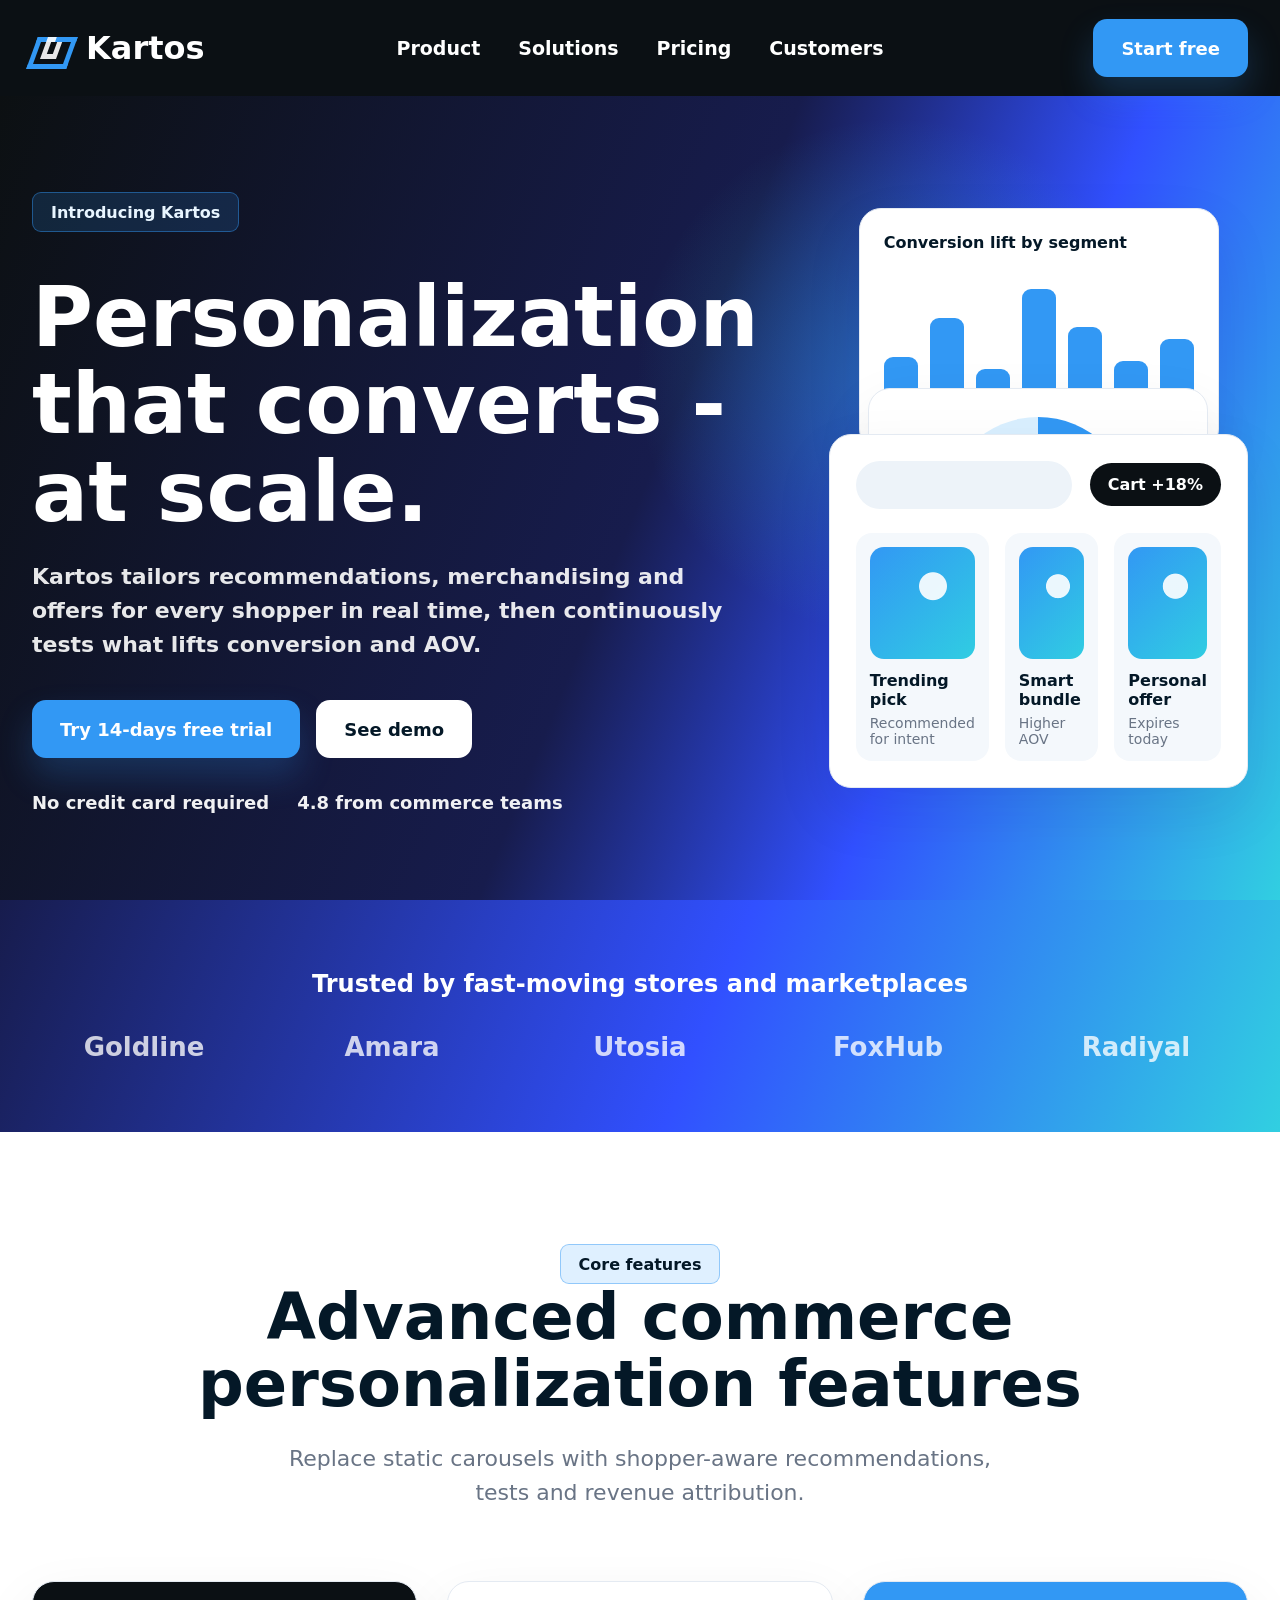
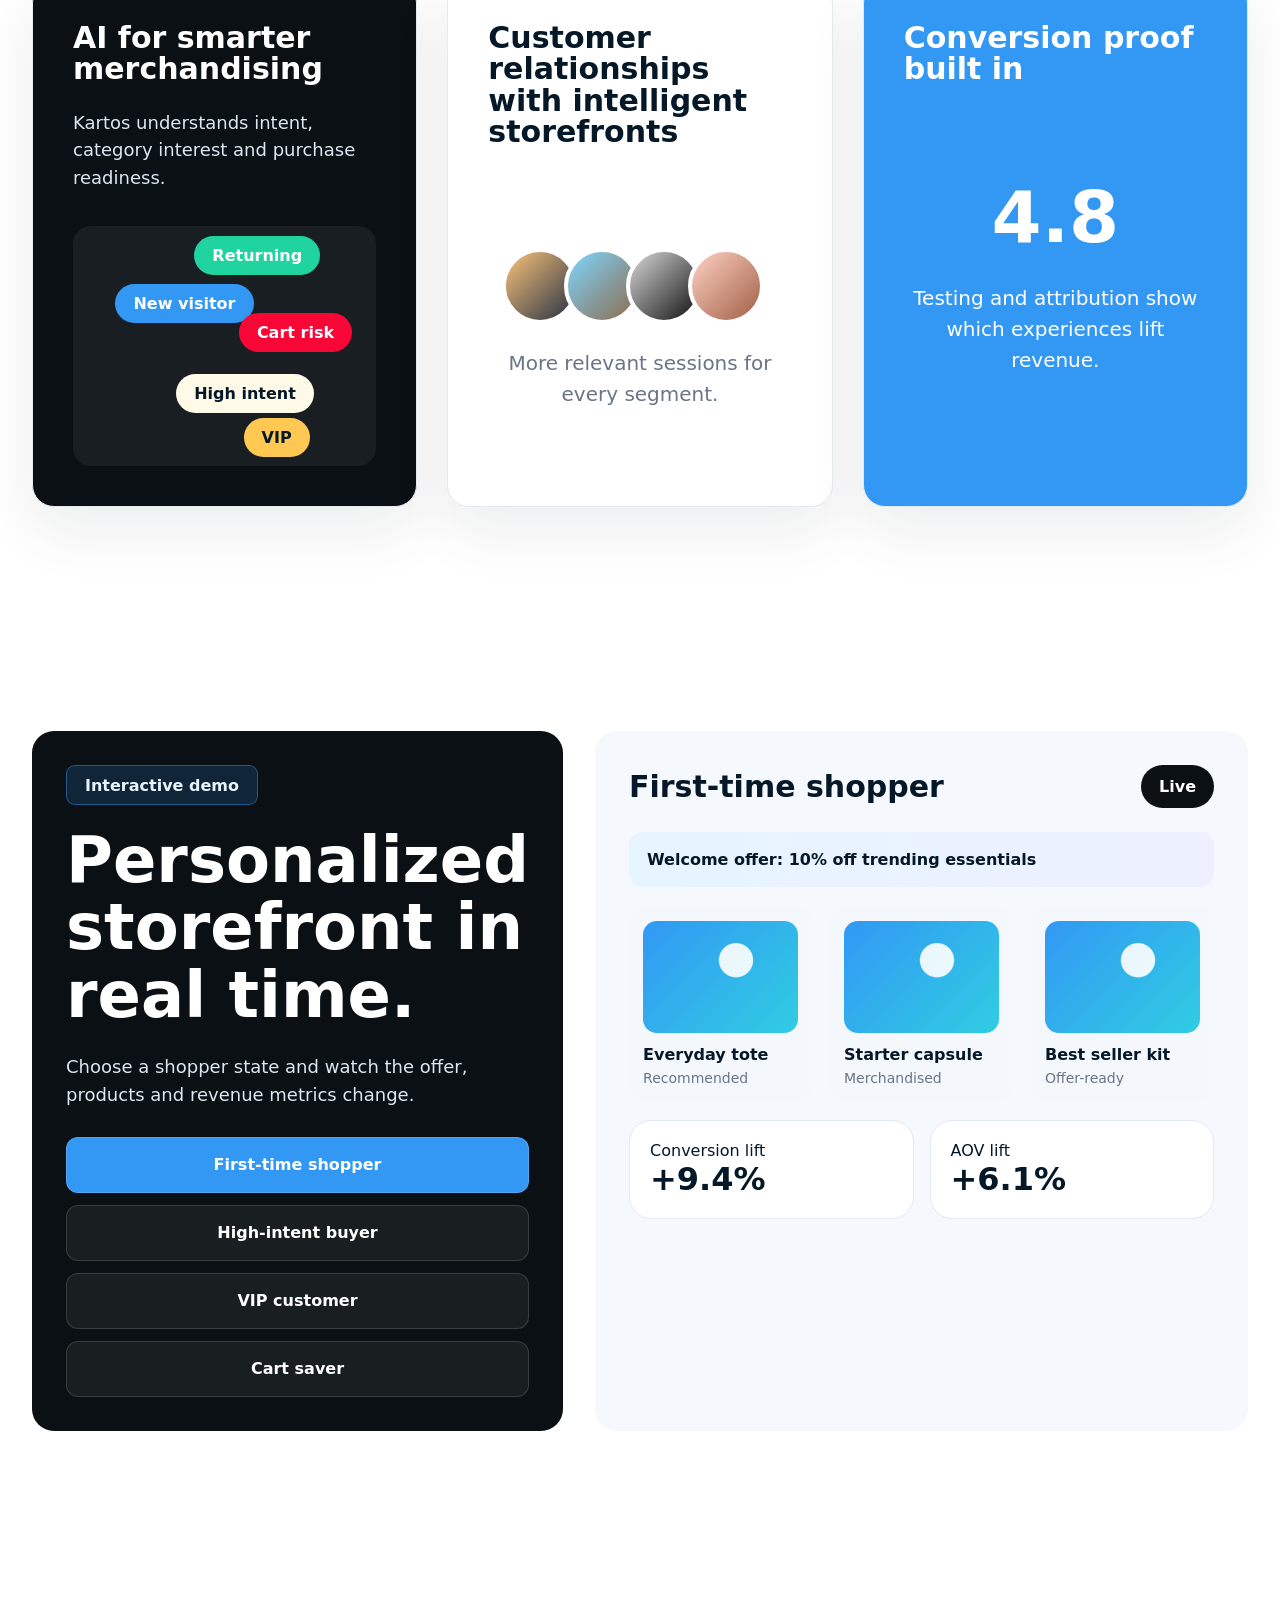
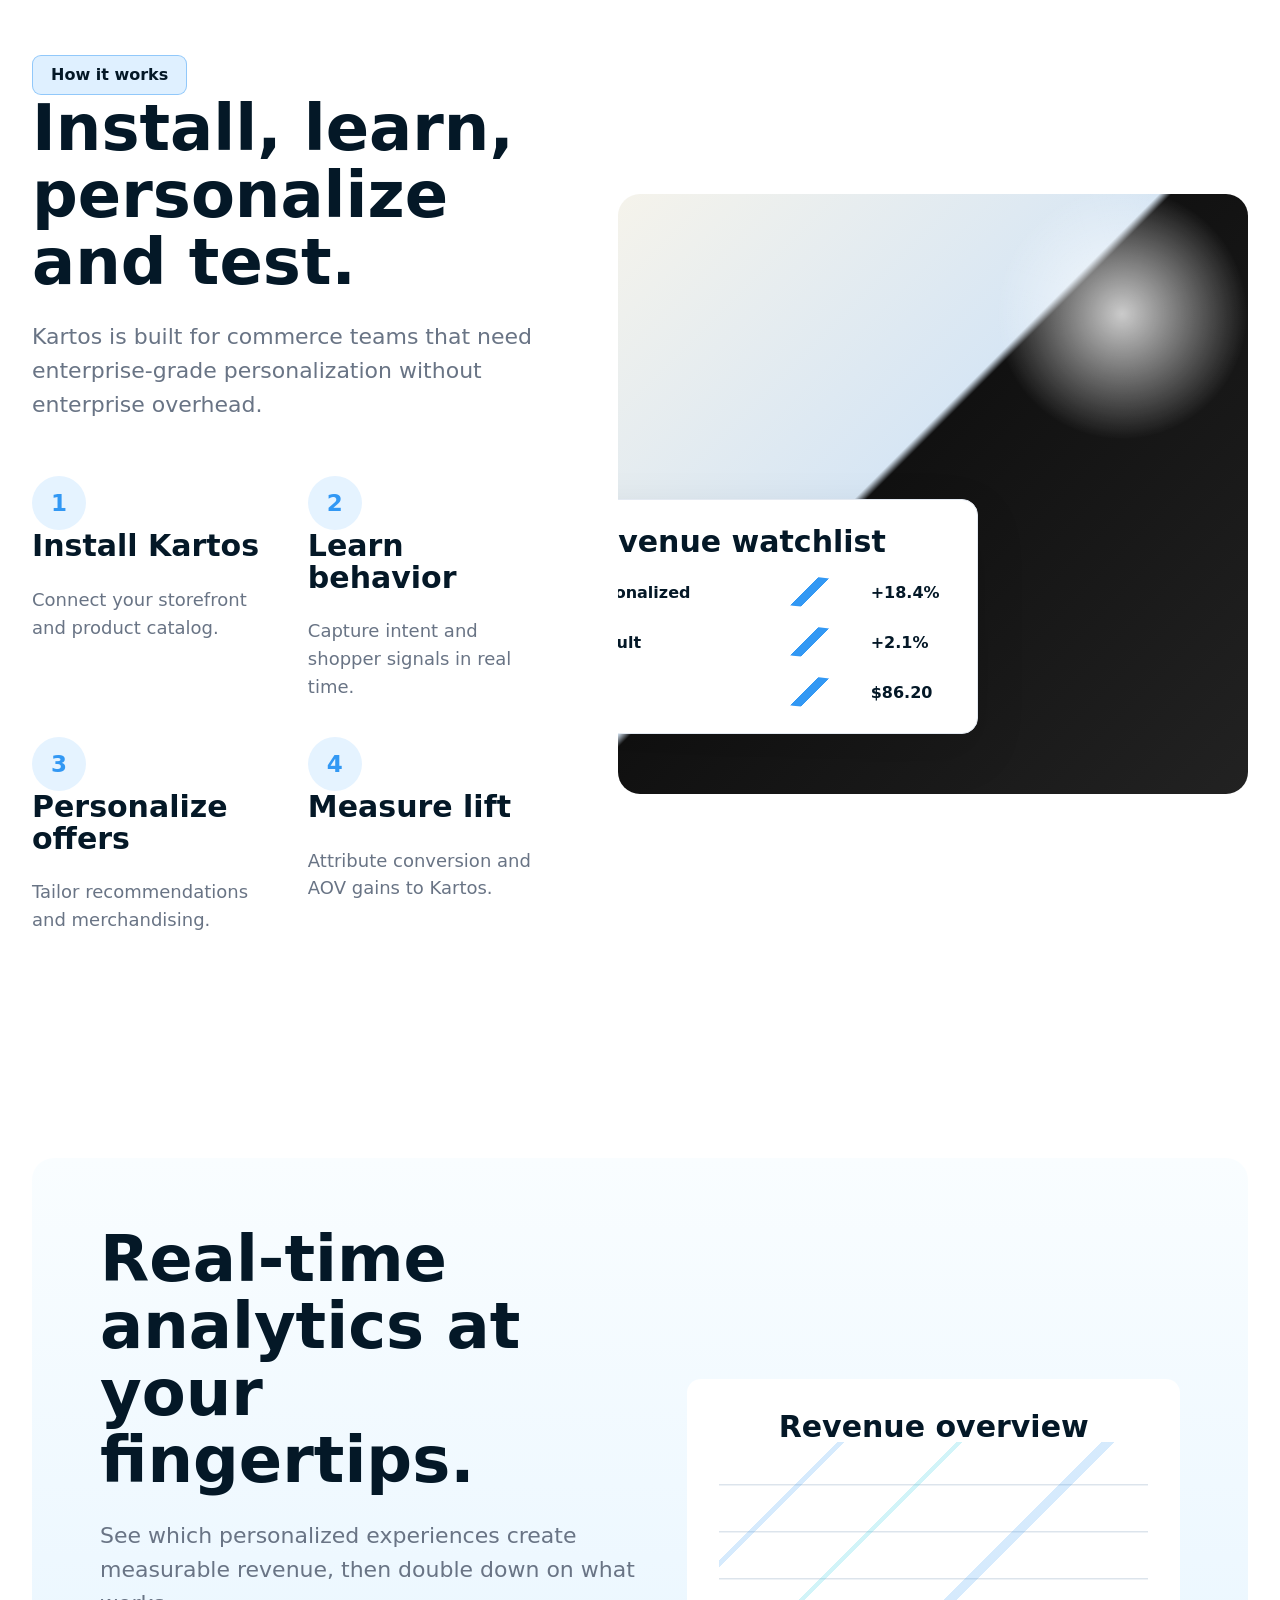
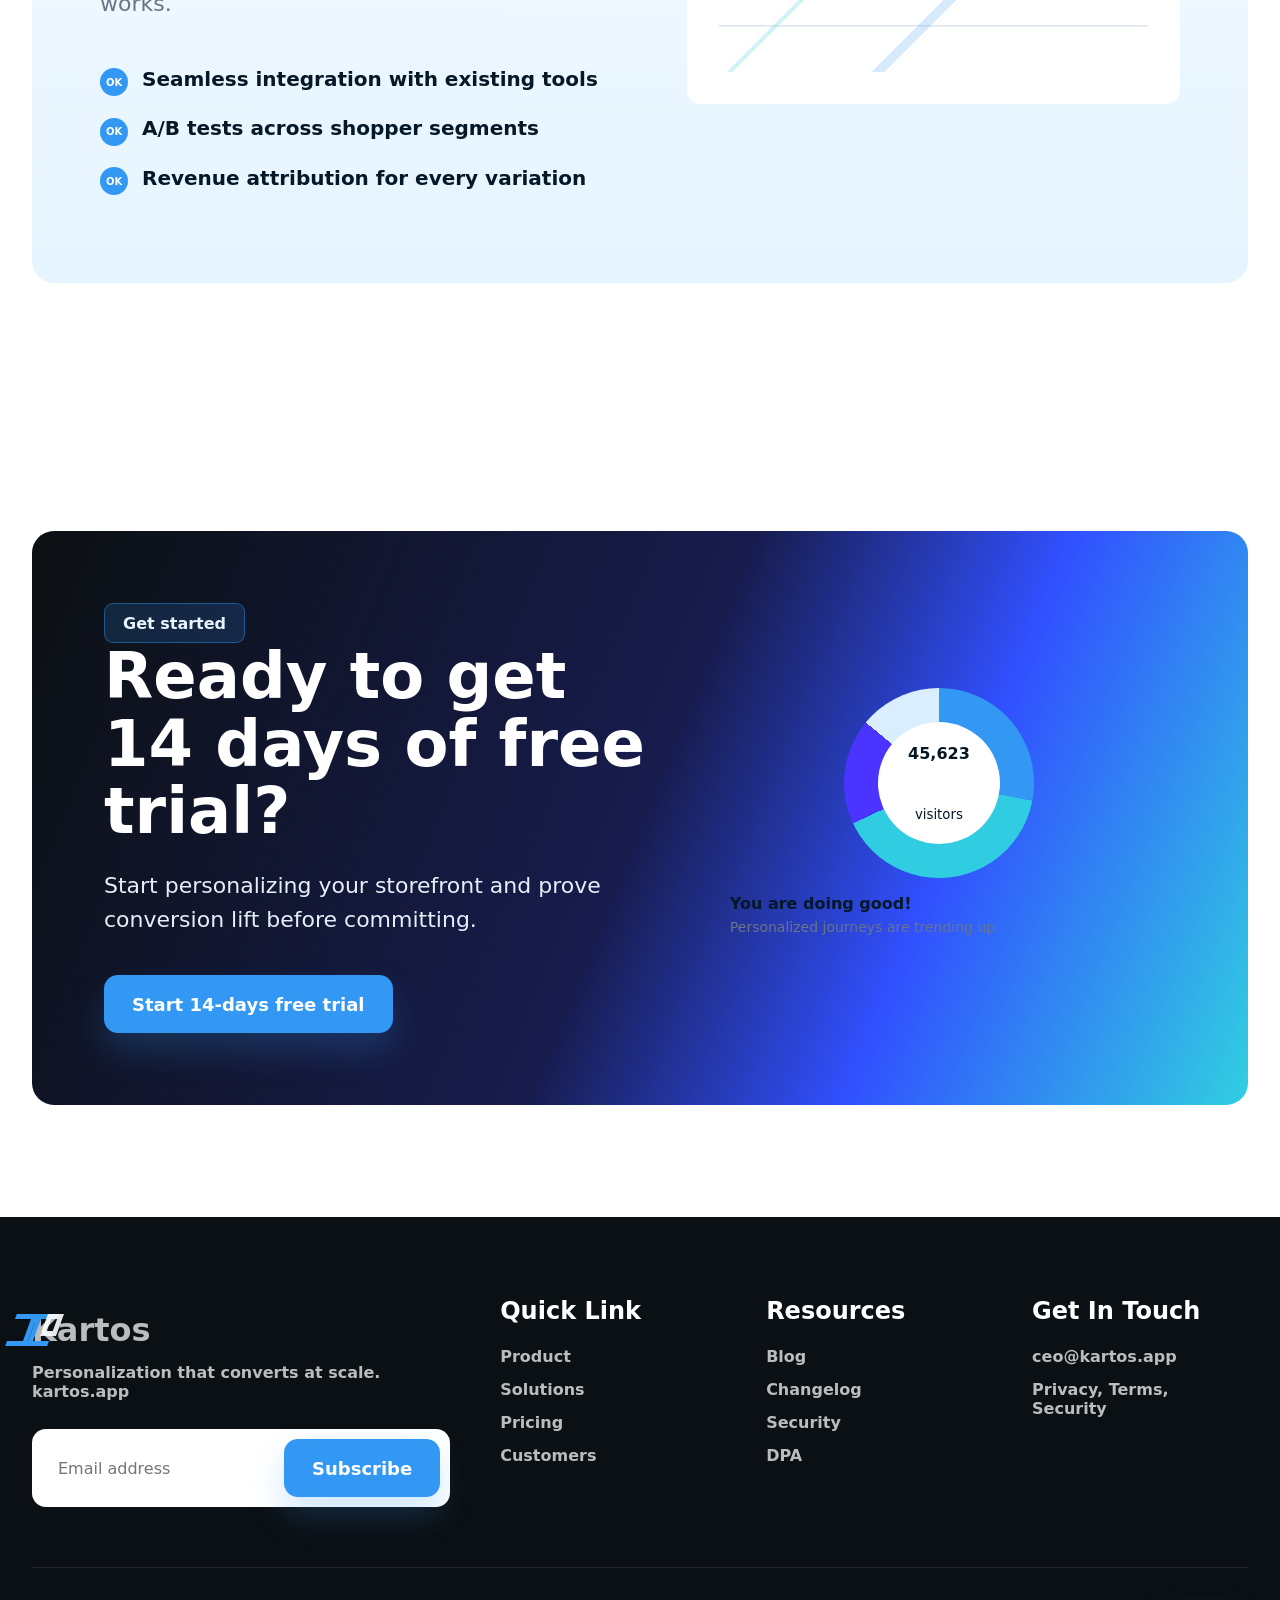
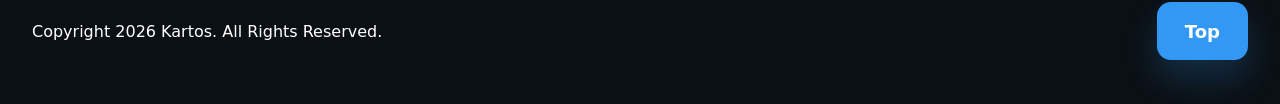
==== index.html @ 23a36ac6 "Add files via upload" ====
<!doctype html>
<html lang="en">
<head>
  <meta charset="utf-8">
  <meta name="viewport" content="width=device-width, initial-scale=1">
  <title>Kartos - Personalization that converts at scale</title>
  <meta name="description" content="Kartos is an ecommerce AI personalization and conversion engine for online stores. Tailor recommendations, merchandising and offers in real time.">
  <meta property="og:title" content="Kartos - Personalization that converts at scale">
  <meta property="og:description" content="Real-time per-shopper personalization, dynamic merchandising, A/B testing and revenue attribution for ecommerce teams.">
  <link rel="stylesheet" href="styles.css">
</head>
<body>
  <div class="site-shell">
    <header class="nav">
      <div class="container nav-inner">
        <a class="brand" href="index.html"><span class="logo"><span></span></span>Kartos</a>
        <nav class="nav-links" aria-label="Primary navigation">
          <a href="product.html">Product</a>
          <a href="solutions.html">Solutions</a>
          <a href="pricing.html">Pricing</a>
          <a href="customers.html">Customers</a>
        </nav>
        <div class="nav-actions">
          <button class="btn" data-signup>Start free</button>
          <button class="menu-btn" aria-label="Open menu" aria-expanded="false">Menu</button>
        </div>
      </div>
    </header>

    <main>
      <section class="hero">
        <div class="container hero-grid">
          <div>
            <span class="pill">Introducing Kartos</span>
            <h1>Personalization that converts - at scale.</h1>
            <p class="lead">Kartos tailors recommendations, merchandising and offers for every shopper in real time, then continuously tests what lifts conversion and AOV.</p>
            <div class="hero-actions">
              <button class="btn" data-signup>Try 14-days free trial</button>
              <a class="btn light" href="#demo">See demo</a>
            </div>
            <div class="hero-proof">
              <span>No credit card required</span>
              <span>4.8 from commerce teams</span>
            </div>
          </div>
          <div class="hero-visual">
            <div class="floating-card">
              <strong>Conversion lift by segment</strong>
              <div class="bar-chart"><span></span><span></span><span></span><span></span><span></span><span></span><span></span></div>
            </div>
            <div class="ring-card store-card">
              <div class="ring"><div class="ring-inner"><strong>45,623</strong><small> visitors</small></div></div>
              <strong>You are doing good!</strong>
              <p class="product-meta">Personalized sessions are outperforming default storefronts.</p>
            </div>
            <div class="store-card">
              <div class="store-top"><div class="store-search"></div><span class="cart-badge">Cart +18%</span></div>
              <div class="product-grid">
                <div class="product-card"><div class="product-art"></div><div class="product-name">Trending pick</div><div class="product-meta">Recommended for intent</div></div>
                <div class="product-card"><div class="product-art"></div><div class="product-name">Smart bundle</div><div class="product-meta">Higher AOV</div></div>
                <div class="product-card"><div class="product-art"></div><div class="product-name">Personal offer</div><div class="product-meta">Expires today</div></div>
              </div>
            </div>
          </div>
        </div>
      </section>

      <section class="logos">
        <div class="container">
          <p>Trusted by fast-moving stores and marketplaces</p>
          <div class="logo-row"><span>Goldline</span><span>Amara</span><span>Utosia</span><span>FoxHub</span><span>Radiyal</span></div>
        </div>
      </section>

      <section class="section">
        <div class="container">
          <div class="section-header">
            <span class="pill light">Core features</span>
            <h2>Advanced commerce personalization features</h2>
            <p class="lead">Replace static carousels with shopper-aware recommendations, tests and revenue attribution.</p>
          </div>
          <div class="feature-grid">
            <article class="feature-card dark">
              <h3>AI for smarter merchandising</h3>
              <p class="lead" style="color:#dce7f2;font-size:18px">Kartos understands intent, category interest and purchase readiness.</p>
              <div class="tag-cloud"><span class="tag">New visitor</span><span class="tag">Cart risk</span><span class="tag">High intent</span><span class="tag">VIP</span><span class="tag">Returning</span></div>
            </article>
            <article class="feature-card">
              <h3>Customer relationships with intelligent storefronts</h3>
              <div class="avatar-row"><span class="avatar"></span><span class="avatar"></span><span class="avatar"></span><span class="avatar"></span></div>
              <p class="lead" style="font-size:20px;text-align:center">More relevant sessions for every segment.</p>
            </article>
            <article class="feature-card blue">
              <h3>Conversion proof built in</h3>
              <div class="stat-big">4.8</div>
              <p class="lead" style="color:#fff;font-size:20px;text-align:center">Testing and attribution show which experiences lift revenue.</p>
            </article>
          </div>
        </div>
      </section>

      <section class="section" id="demo">
        <div class="container demo-wrap">
          <aside class="demo-controls">
            <span class="pill">Interactive demo</span>
            <h2 style="text-align:left;margin-top:22px;color:#fff">Personalized storefront in real time.</h2>
            <p class="lead" style="color:#dce7f2;margin-left:0;font-size:18px">Choose a shopper state and watch the offer, products and revenue metrics change.</p>
            <div class="demo-tabs">
              <button class="demo-tab active" data-demo="new">First-time shopper</button>
              <button class="demo-tab" data-demo="intent">High-intent buyer</button>
              <button class="demo-tab" data-demo="vip">VIP customer</button>
              <button class="demo-tab" data-demo="saver">Cart saver</button>
            </div>
          </aside>
          <section class="demo-store">
            <div class="store-top"><h3 data-demo-title>First-time shopper</h3><span class="cart-badge">Live</span></div>
            <div class="demo-offer" data-demo-offer>Welcome offer: 10% off trending essentials</div>
            <div class="demo-products">
              <div class="product-card"><div class="product-art"></div><div class="product-name" data-demo-product>Everyday tote</div><div class="product-meta">Recommended</div></div>
              <div class="product-card"><div class="product-art"></div><div class="product-name" data-demo-product>Starter capsule</div><div class="product-meta">Merchandised</div></div>
              <div class="product-card"><div class="product-art"></div><div class="product-name" data-demo-product>Best seller kit</div><div class="product-meta">Offer-ready</div></div>
            </div>
            <div class="demo-metrics">
              <div class="metric-card"><span>Conversion lift</span><strong data-demo-conversion>+9.4%</strong></div>
              <div class="metric-card"><span>AOV lift</span><strong data-demo-aov>+6.1%</strong></div>
            </div>
          </section>
        </div>
      </section>

      <section class="section">
        <div class="container split">
          <div>
            <span class="pill light">How it works</span>
            <h2>Install, learn, personalize and test.</h2>
            <p class="lead">Kartos is built for commerce teams that need enterprise-grade personalization without enterprise overhead.</p>
            <div class="bullet-grid">
              <div><span class="bullet-icon">1</span><h3>Install Kartos</h3><p class="lead" style="font-size:18px;margin-left:0">Connect your storefront and product catalog.</p></div>
              <div><span class="bullet-icon">2</span><h3>Learn behavior</h3><p class="lead" style="font-size:18px;margin-left:0">Capture intent and shopper signals in real time.</p></div>
              <div><span class="bullet-icon">3</span><h3>Personalize offers</h3><p class="lead" style="font-size:18px;margin-left:0">Tailor recommendations and merchandising.</p></div>
              <div><span class="bullet-icon">4</span><h3>Measure lift</h3><p class="lead" style="font-size:18px;margin-left:0">Attribute conversion and AOV gains to Kartos.</p></div>
            </div>
          </div>
          <div class="mock-photo">
            <div class="watchlist"><h3>Revenue watchlist</h3><div class="watch-row"><span>Personalized</span><span class="spark"></span><strong>+18.4%</strong></div><div class="watch-row"><span>Default</span><span class="spark"></span><strong>+2.1%</strong></div><div class="watch-row"><span>AOV</span><span class="spark"></span><strong>$86.20</strong></div></div>
          </div>
        </div>
      </section>

      <section class="section">
        <div class="container analytics-band">
          <div>
            <h2>Real-time analytics at your fingertips.</h2>
            <p class="lead" style="margin-left:0">See which personalized experiences create measurable revenue, then double down on what works.</p>
            <ul class="check-list"><li>Seamless integration with existing tools</li><li>A/B tests across shopper segments</li><li>Revenue attribution for every variation</li></ul>
          </div>
          <div class="chart-panel"><h3 style="text-align:center">Revenue overview</h3><div class="line-chart"></div></div>
        </div>
      </section>

      <section class="section cta">
        <div class="container cta-card">
          <div>
            <span class="pill">Get started</span>
            <h2>Ready to get 14 days of free trial?</h2>
            <p class="lead" style="margin-left:0;color:#e6eef8">Start personalizing your storefront and prove conversion lift before committing.</p>
            <div class="hero-actions"><button class="btn" data-signup>Start 14-days free trial</button></div>
          </div>
          <div class="ring-card" style="position:static;width:100%"><div class="ring"><div class="ring-inner"><strong>45,623</strong><small> visitors</small></div></div><strong>You are doing good!</strong><p class="product-meta">Personalized journeys are trending up.</p></div>
        </div>
      </section>
    </main>

    <footer class="footer">
      <div class="container footer-grid">
        <div><a class="brand" href="index.html"><span class="logo"><span></span></span>Kartos</a><p>Personalization that converts at scale. kartos.app</p><form class="newsletter"><input placeholder="Email address" aria-label="Email address"><button class="btn" type="button">Subscribe</button></form></div>
        <div><h4>Quick Link</h4><a href="product.html">Product</a><a href="solutions.html">Solutions</a><a href="pricing.html">Pricing</a><a href="customers.html">Customers</a></div>
        <div><h4>Resources</h4><a href="#">Blog</a><a href="#">Changelog</a><a href="#">Security</a><a href="#">DPA</a></div>
        <div><h4>Get In Touch</h4><p>ceo@kartos.app</p><p>Privacy, Terms, Security</p></div>
      </div>
      <div class="container footer-bottom"><span>Copyright 2026 Kartos. All Rights Reserved.</span><button class="btn" onclick="window.scrollTo({top:0,behavior:'smooth'})">Top</button></div>
    </footer>
  </div>
  <script src="script.js"></script>
</body>
</html>
---- styles.css ----
:root {
  --ink: #041827;
  --muted: #697485;
  --line: #e4eaf2;
  --panel: #f5f8fc;
  --blue: #3298f4;
  --blue-2: #3150ff;
  --cyan: #30cde2;
  --purple: #4b34ff;
  --dark: #0b1014;
  --white: #ffffff;
  --radius: 22px;
  font-family: Inter, ui-sans-serif, system-ui, -apple-system, BlinkMacSystemFont, "Segoe UI", sans-serif;
}

* {
  box-sizing: border-box;
}

html {
  scroll-behavior: smooth;
}

body {
  margin: 0;
  color: var(--ink);
  background: #ffffff;
}

a {
  color: inherit;
  text-decoration: none;
}

button,
input {
  font: inherit;
}

.site-shell {
  overflow: hidden;
  background: #fff;
}

.container {
  width: min(1480px, calc(100% - 64px));
  margin: 0 auto;
}

.nav {
  position: sticky;
  top: 0;
  z-index: 30;
  background: var(--dark);
  color: #fff;
}

.nav-inner {
  min-height: 96px;
  display: grid;
  grid-template-columns: 1fr auto 1fr;
  align-items: center;
  gap: 28px;
}

.brand {
  display: inline-flex;
  align-items: center;
  gap: 14px;
  font-size: 32px;
  font-weight: 850;
  letter-spacing: 0;
}

.logo {
  position: relative;
  width: 40px;
  height: 28px;
}

.logo::before,
.logo::after,
.logo span {
  content: "";
  position: absolute;
  top: 3px;
  width: 16px;
  height: 22px;
  border: 5px solid var(--blue);
  transform: skewX(-20deg);
}

.logo::before {
  left: 0;
  border-right: 0;
}

.logo span {
  left: 12px;
  border-color: #fff;
  opacity: .9;
}

.logo::after {
  right: 0;
  border-left: 0;
}

.nav-links {
  display: flex;
  align-items: center;
  gap: 38px;
  font-size: 19px;
  font-weight: 750;
}

.nav-actions {
  justify-self: end;
  display: flex;
  align-items: center;
  gap: 14px;
}

.menu-btn {
  display: none;
  width: 70px;
  height: 48px;
  border: 1px solid rgba(255,255,255,.18);
  border-radius: 12px;
  background: transparent;
  color: #fff;
  font-size: 15px;
  font-weight: 800;
  cursor: pointer;
}

.btn {
  display: inline-flex;
  align-items: center;
  justify-content: center;
  min-height: 58px;
  padding: 0 28px;
  border: 0;
  border-radius: 14px;
  background: var(--blue);
  color: #fff;
  font-size: 18px;
  font-weight: 800;
  cursor: pointer;
  box-shadow: 0 18px 34px rgba(50, 152, 244, .22);
}

.btn.dark {
  background: var(--dark);
  box-shadow: none;
}

.btn.light {
  background: #fff;
  color: var(--ink);
  box-shadow: none;
}

.btn.full {
  width: 100%;
}

.pill {
  display: inline-flex;
  align-items: center;
  min-height: 40px;
  padding: 0 18px;
  border: 1px solid rgba(50,152,244,.45);
  border-radius: 9px;
  background: rgba(50,152,244,.16);
  color: #e8f5ff;
  font-weight: 750;
}

.pill.light {
  color: var(--ink);
  background: #dff0ff;
}

.hero {
  min-height: calc(100vh - 96px);
  padding: 96px 0 80px;
  color: #fff;
  background:
    radial-gradient(circle at 70% 35%, rgba(50,205,226,.32), transparent 25%),
    linear-gradient(112deg, #0c1012 0%, #171c4d 50%, #3150ff 72%, #31cfe1 100%);
}

.hero-grid {
  display: grid;
  grid-template-columns: .95fr 1.05fr;
  gap: 70px;
  align-items: center;
}

h1,
h2,
h3 {
  margin: 0;
  letter-spacing: 0;
  line-height: 1.05;
}

h1 {
  max-width: 770px;
  margin-top: 42px;
  font-size: clamp(52px, 6.5vw, 96px);
  font-weight: 860;
}

h2 {
  max-width: 980px;
  margin: 0 auto 22px;
  text-align: center;
  font-size: clamp(42px, 5vw, 72px);
  font-weight: 850;
}

h3 {
  font-size: 30px;
  font-weight: 830;
}

.lead {
  max-width: 760px;
  margin: 24px auto 0;
  color: var(--muted);
  font-size: 22px;
  line-height: 1.55;
}

.hero .lead {
  margin-left: 0;
  color: rgba(255,255,255,.9);
  font-weight: 650;
}

.hero-actions,
.center-actions {
  display: flex;
  gap: 16px;
  flex-wrap: wrap;
  align-items: center;
  margin-top: 38px;
}

.hero-proof {
  display: flex;
  gap: 28px;
  flex-wrap: wrap;
  margin-top: 34px;
  color: rgba(255,255,255,.94);
  font-size: 18px;
  font-weight: 800;
}

.hero-visual {
  position: relative;
  min-height: 610px;
}

.store-card,
.analytics-card,
.floating-card,
.metric-card,
.case-card,
.article-card,
.pricing-card,
.faq-item,
.feature-card {
  border: 1px solid var(--line);
  border-radius: var(--radius);
  background: #fff;
  box-shadow: 0 24px 60px rgba(4, 24, 39, .08);
}

.store-card {
  position: absolute;
  right: 0;
  bottom: 20px;
  width: min(640px, 100%);
  padding: 26px;
  color: var(--ink);
}

.store-top {
  display: flex;
  align-items: center;
  justify-content: space-between;
  gap: 18px;
  margin-bottom: 24px;
}

.store-search {
  flex: 1;
  height: 48px;
  border-radius: 999px;
  background: #edf3f9;
}

.cart-badge {
  padding: 12px 18px;
  border-radius: 999px;
  background: var(--dark);
  color: #fff;
  font-weight: 800;
}

.product-grid {
  display: grid;
  grid-template-columns: repeat(3, 1fr);
  gap: 16px;
}

.product-card {
  padding: 14px;
  border-radius: 16px;
  background: #f4f8fc;
}

.product-art {
  height: 112px;
  border-radius: 14px;
  background:
    radial-gradient(circle at 60% 35%, rgba(255,255,255,.9) 0 14%, transparent 15%),
    linear-gradient(135deg, var(--blue), var(--cyan));
}

.product-name {
  margin-top: 12px;
  font-weight: 820;
}

.product-meta {
  margin-top: 6px;
  color: var(--muted);
  font-size: 14px;
}

.floating-card {
  position: absolute;
  left: 30px;
  top: 10px;
  width: 360px;
  padding: 24px;
  color: var(--ink);
}

.bar-chart {
  display: grid;
  grid-template-columns: repeat(7, 1fr);
  align-items: end;
  gap: 12px;
  height: 150px;
  margin-top: 24px;
}

.bar-chart span {
  border-radius: 9px 9px 0 0;
  background: var(--blue);
}

.bar-chart span:nth-child(1) { height: 46%; }
.bar-chart span:nth-child(2) { height: 72%; }
.bar-chart span:nth-child(3) { height: 38%; }
.bar-chart span:nth-child(4) { height: 91%; }
.bar-chart span:nth-child(5) { height: 66%; }
.bar-chart span:nth-child(6) { height: 43%; }
.bar-chart span:nth-child(7) { height: 58%; }

.ring-card {
  position: absolute;
  right: 40px;
  top: 190px;
  bottom: auto;
  width: 340px;
  padding: 28px;
  color: var(--ink);
}

.ring {
  width: 190px;
  height: 190px;
  display: grid;
  place-items: center;
  margin: 0 auto 16px;
  border-radius: 50%;
  background: conic-gradient(var(--blue) 0 28%, var(--cyan) 28% 68%, var(--purple) 68% 86%, #d9efff 86% 100%);
}

.ring-inner {
  width: 122px;
  height: 122px;
  display: grid;
  place-items: center;
  border-radius: 50%;
  background: #fff;
  text-align: center;
}

.logos {
  padding: 70px 0;
  color: #fff;
  background: linear-gradient(112deg, #171c4d 0%, #3150ff 55%, #31cfe1 100%);
}

.logos p {
  margin: 0 0 34px;
  text-align: center;
  font-size: 24px;
  font-weight: 850;
}

.logo-row {
  display: grid;
  grid-template-columns: repeat(5, 1fr);
  gap: 24px;
  align-items: center;
  color: rgba(255,255,255,.78);
  font-size: 26px;
  font-weight: 850;
  text-align: center;
}

.section {
  padding: 112px 0;
}

.section-header {
  text-align: center;
  margin-bottom: 70px;
}

.feature-grid {
  display: grid;
  grid-template-columns: repeat(3, 1fr);
  gap: 30px;
}

.feature-card {
  min-height: 420px;
  padding: 40px;
}

.feature-card.dark {
  background: var(--dark);
  color: #fff;
}

.feature-card.blue {
  background: var(--blue);
  color: #fff;
}

.tag-cloud {
  position: relative;
  min-height: 240px;
  margin-top: 34px;
  border-radius: 18px;
  background: rgba(255,255,255,.06);
}

.tag {
  position: absolute;
  padding: 10px 18px;
  border-radius: 999px;
  background: var(--blue);
  color: #fff;
  font-weight: 800;
}

.tag:nth-child(1) { left: 14%; top: 24%; }
.tag:nth-child(2) { right: 8%; top: 36%; background: #f80636; }
.tag:nth-child(3) { left: 34%; bottom: 22%; background: #fff9e8; color: var(--ink); }
.tag:nth-child(4) { right: 22%; bottom: 4%; background: #ffc852; color: var(--ink); }
.tag:nth-child(5) { left: 40%; top: 4%; background: #20d4a0; }

.avatar-row {
  display: flex;
  justify-content: center;
  margin-top: 100px;
}

.avatar {
  width: 76px;
  height: 76px;
  margin-left: -14px;
  border: 4px solid #fff;
  border-radius: 50%;
  background: linear-gradient(135deg, #fac37a, #263144);
}

.avatar:nth-child(2) { background: linear-gradient(135deg, #7ed6ff, #8d6b4d); }
.avatar:nth-child(3) { background: linear-gradient(135deg, #d9d9d9, #111); }
.avatar:nth-child(4) { background: linear-gradient(135deg, #ffd2c4, #a05f45); }

.stat-big {
  margin-top: 90px;
  text-align: center;
  font-size: 72px;
  font-weight: 860;
}

.split {
  display: grid;
  grid-template-columns: .9fr 1.1fr;
  gap: 70px;
  align-items: center;
}

.split h2 {
  margin-left: 0;
  text-align: left;
}

.bullet-grid {
  display: grid;
  grid-template-columns: repeat(2, 1fr);
  gap: 36px;
  margin-top: 54px;
}

.bullet-icon {
  width: 54px;
  height: 54px;
  display: grid;
  place-items: center;
  border-radius: 50%;
  background: #e5f3ff;
  color: var(--blue);
  font-weight: 900;
  font-size: 23px;
}

.mock-photo {
  position: relative;
  min-height: 600px;
  overflow: hidden;
  border-radius: var(--radius);
  background:
    radial-gradient(circle at 80% 20%, rgba(255,255,255,.78), transparent 18%),
    linear-gradient(135deg, #f5f3eb, #d7e6f4 44%, #111 45%, #222);
}

.watchlist {
  position: absolute;
  left: -70px;
  bottom: 60px;
  width: min(430px, calc(100% - 40px));
  padding: 26px;
  border: 1px solid var(--line);
  border-radius: 16px;
  background: #fff;
  box-shadow: 0 18px 50px rgba(0,0,0,.12);
}

.watch-row {
  display: grid;
  grid-template-columns: 1fr 90px 80px;
  gap: 16px;
  align-items: center;
  margin-top: 20px;
  font-weight: 800;
}

.spark {
  height: 30px;
  border-radius: 50%;
  background: linear-gradient(135deg, transparent 45%, var(--blue) 45% 55%, transparent 55%);
}

.solution-cards {
  display: grid;
  grid-template-columns: repeat(2, 1fr);
  gap: 30px;
}

.solution-card {
  min-height: 560px;
  padding: 40px;
  border-radius: var(--radius);
  color: #fff;
}

.solution-card.blue {
  background: var(--blue);
}

.solution-card.dark {
  background: var(--dark);
}

.chart-panel {
  margin-top: 42px;
  padding: 32px;
  border-radius: 14px;
  background: #fff;
  color: var(--ink);
}

.donut {
  width: 210px;
  height: 210px;
  display: grid;
  place-items: center;
  margin: 28px auto;
  border-radius: 50%;
  background: conic-gradient(var(--cyan) 0 42%, var(--purple) 42% 72%, var(--blue) 72% 100%);
}

.donut::after {
  content: "14.8% lift";
  width: 132px;
  height: 132px;
  display: grid;
  place-items: center;
  border-radius: 50%;
  background: #fff;
  font-weight: 860;
}

.line-chart {
  height: 230px;
  border-radius: 12px;
  background:
    linear-gradient(135deg, transparent 0 18%, rgba(50,152,244,.2) 18% 19%, transparent 19% 36%, rgba(48,205,226,.22) 36% 37%, transparent 37% 58%, rgba(50,152,244,.2) 58% 60%, transparent 60%),
    repeating-linear-gradient(0deg, transparent 0 45px, #dce4ec 46px 47px);
}

.analytics-band {
  display: grid;
  grid-template-columns: 1fr .9fr;
  gap: 40px;
  align-items: center;
  padding: 68px;
  border-radius: var(--radius);
  background: linear-gradient(180deg, #f9fdff, #e5f4ff);
}

.analytics-band h2 {
  text-align: left;
  margin-left: 0;
}

.check-list {
  display: grid;
  gap: 20px;
  margin-top: 46px;
  padding: 0;
  list-style: none;
  font-weight: 800;
  font-size: 20px;
}

.check-list li::before {
  content: "OK";
  display: inline-grid;
  place-items: center;
  width: 28px;
  height: 28px;
  margin-right: 14px;
  border-radius: 50%;
  background: var(--blue);
  color: #fff;
  font-size: 10px;
}

.demo-wrap {
  display: grid;
  grid-template-columns: .72fr 1.28fr;
  gap: 32px;
  align-items: stretch;
}

.demo-controls {
  padding: 34px;
  border-radius: var(--radius);
  background: var(--dark);
  color: #fff;
}

.demo-tabs {
  display: grid;
  gap: 12px;
  margin-top: 28px;
}

.demo-tab {
  min-height: 56px;
  border: 1px solid rgba(255,255,255,.14);
  border-radius: 12px;
  background: rgba(255,255,255,.06);
  color: #fff;
  font-weight: 800;
  cursor: pointer;
}

.demo-tab.active {
  background: var(--blue);
}

.demo-store {
  padding: 34px;
  border-radius: var(--radius);
  background: #f5f8fc;
}

.demo-offer {
  margin-bottom: 20px;
  padding: 18px;
  border-radius: 14px;
  background: linear-gradient(90deg, #e6f5ff, #eef0ff);
  font-weight: 850;
}

.demo-products {
  display: grid;
  grid-template-columns: repeat(3, 1fr);
  gap: 18px;
}

.demo-metrics {
  display: grid;
  grid-template-columns: repeat(2, 1fr);
  gap: 16px;
  margin-top: 20px;
}

.metric-card {
  padding: 20px;
  box-shadow: none;
}

.metric-card strong {
  display: block;
  font-size: 32px;
}

.pricing-section {
  color: #fff;
  background: linear-gradient(112deg, #0c1012 0%, #171c4d 50%, #3150ff 76%, #31cfe1 100%);
}

.pricing-toggle {
  display: inline-flex;
  align-items: center;
  gap: 14px;
  margin-top: 34px;
  font-size: 22px;
  font-weight: 850;
}

.switch {
  position: relative;
  width: 78px;
  height: 40px;
  border: 0;
  border-radius: 999px;
  background: var(--blue);
  cursor: pointer;
}

.switch::after {
  content: "";
  position: absolute;
  top: 8px;
  left: 9px;
  width: 24px;
  height: 24px;
  border-radius: 50%;
  background: #fff;
  transition: transform .2s ease;
}

.switch.yearly::after {
  transform: translateX(36px);
}

.pricing-grid {
  display: grid;
  grid-template-columns: repeat(3, 1fr);
  gap: 30px;
  margin-top: 70px;
}

.pricing-card {
  padding: 42px;
  box-shadow: none;
}

.pricing-card.highlight {
  color: #fff;
  background: var(--blue);
  border-color: transparent;
}

.price {
  margin: 24px 0;
  font-size: 58px;
  font-weight: 900;
}

.price small {
  color: currentColor;
  opacity: .7;
  font-size: 18px;
}

.pricing-card ul {
  display: grid;
  gap: 20px;
  margin: 34px 0;
  padding: 0;
  list-style: none;
  color: inherit;
}

.pricing-card li::before {
  content: "OK";
  margin-right: 12px;
  color: var(--blue);
  font-size: 11px;
  font-weight: 900;
}

.pricing-card.highlight li::before {
  color: #fff;
}

.faq-grid {
  display: grid;
  grid-template-columns: repeat(2, 1fr);
  gap: 18px 28px;
  margin-top: 64px;
}

.faq-item {
  overflow: hidden;
  background: #f1f5f9;
  box-shadow: none;
}

.faq-button {
  width: 100%;
  min-height: 78px;
  display: flex;
  align-items: center;
  gap: 18px;
  padding: 0 28px;
  border: 0;
  background: transparent;
  color: var(--ink);
  text-align: left;
  font-size: 21px;
  font-weight: 850;
  cursor: pointer;
}

.faq-icon {
  width: 24px;
  height: 24px;
  display: grid;
  flex: 0 0 auto;
  place-items: center;
  border: 3px solid var(--ink);
  border-radius: 50%;
  font-size: 13px;
}

.faq-content {
  display: none;
  padding: 0 28px 26px 70px;
  color: var(--muted);
  font-size: 19px;
  line-height: 1.55;
}

.faq-item.open .faq-content {
  display: block;
}

.testimonial-card {
  display: grid;
  grid-template-columns: 1fr .82fr;
  gap: 40px;
  align-items: center;
  padding: 58px;
  border-radius: var(--radius);
  background: #061d2b;
  color: #fff;
}

.testimonial-card blockquote {
  margin: 40px 0 0;
  max-width: 660px;
  font-size: 27px;
  line-height: 1.45;
  font-weight: 760;
}

.customer-photo {
  min-height: 430px;
  border-radius: 18px;
  background:
    radial-gradient(circle at 38% 28%, #5fb5ff 0 12%, transparent 13%),
    linear-gradient(135deg, #0e3148, #081018 45%, #287ad8 46%, #36d0df);
}

.article-grid,
.case-grid {
  display: grid;
  grid-template-columns: repeat(2, 1fr);
  gap: 30px;
}

.article-card,
.case-card {
  display: grid;
  grid-template-columns: 220px 1fr;
  gap: 28px;
  align-items: center;
  padding: 18px;
}

.article-art,
.case-art {
  min-height: 190px;
  border-radius: 16px;
  background: linear-gradient(135deg, #d7edff, #1b2d4c);
}

.case-card {
  grid-template-columns: 1fr;
  padding: 34px;
}

.case-art {
  min-height: 220px;
}

.cta {
  margin-top: 24px;
}

.cta-card {
  display: grid;
  grid-template-columns: 1fr .85fr;
  gap: 40px;
  align-items: center;
  padding: 72px;
  border-radius: var(--radius);
  color: #fff;
  background: linear-gradient(112deg, #0c1012 0%, #171c4d 50%, #3150ff 72%, #31cfe1 100%);
}

.cta-card h2 {
  margin-left: 0;
  color: #fff;
  text-align: left;
}

.footer {
  padding: 80px 0 44px;
  color: #fff;
  background: var(--dark);
}

.footer-grid {
  display: grid;
  grid-template-columns: 1.4fr repeat(3, 1fr);
  gap: 50px;
}

.newsletter {
  display: flex;
  gap: 10px;
  max-width: 520px;
  margin-top: 28px;
  padding: 10px;
  border-radius: 14px;
  background: #fff;
}

.newsletter input {
  flex: 1;
  min-width: 0;
  border: 0;
  padding: 0 16px;
}

.footer h4 {
  margin: 0 0 22px;
  font-size: 24px;
}

.footer a,
.footer p {
  display: block;
  margin: 14px 0;
  color: rgba(255,255,255,.72);
  font-weight: 700;
}

.footer-bottom {
  display: flex;
  align-items: center;
  justify-content: space-between;
  gap: 20px;
  margin-top: 60px;
  padding-top: 34px;
  border-top: 1px solid rgba(255,255,255,.1);
}

.modal {
  position: fixed;
  inset: 0;
  z-index: 100;
  display: grid;
  place-items: center;
  padding: 24px;
}

.modal[hidden] {
  display: none;
}

.modal-backdrop {
  position: absolute;
  inset: 0;
  background: rgba(0,0,0,.65);
}

.modal-panel {
  position: relative;
  width: min(560px, 100%);
  padding: 38px;
  border-radius: 22px;
  background: #fff;
  box-shadow: 0 28px 80px rgba(0,0,0,.28);
}

.modal-close {
  position: absolute;
  top: 16px;
  right: 16px;
  width: 42px;
  height: 42px;
  border: 0;
  border-radius: 12px;
  background: #eef3f8;
  cursor: pointer;
}

.signup-form {
  display: grid;
  gap: 16px;
  margin-top: 26px;
}

.signup-form label {
  display: grid;
  gap: 8px;
  color: var(--muted);
  font-weight: 750;
}

.signup-form input {
  min-height: 54px;
  border: 1px solid var(--line);
  border-radius: 12px;
  padding: 0 14px;
}

.success {
  margin-top: 22px;
  padding: 18px;
  border-radius: 14px;
  background: #e8f7ff;
  color: var(--ink);
  font-weight: 800;
}

body.modal-open {
  overflow: hidden;
}

@media (max-width: 1100px) {
  .container {
    width: min(100% - 32px, 900px);
  }

  .nav-inner {
    grid-template-columns: 1fr auto;
  }

  .menu-btn {
    display: inline-grid;
    place-items: center;
  }

  .nav-links {
    position: absolute;
    top: 96px;
    left: 0;
    right: 0;
    display: none;
    flex-direction: column;
    align-items: stretch;
    gap: 0;
    padding: 0 16px 18px;
    background: var(--dark);
  }

  .nav.open .nav-links {
    display: flex;
  }

  .nav-links a {
    padding: 18px 0;
    border-top: 1px solid rgba(255,255,255,.1);
  }

  .nav-actions .btn {
    display: none;
  }

  .hero-grid,
  .split,
  .solution-cards,
  .analytics-band,
  .demo-wrap,
  .testimonial-card,
  .cta-card,
  .footer-grid {
    grid-template-columns: 1fr;
  }

  .hero-visual {
    min-height: 760px;
  }

  .floating-card,
  .ring-card,
  .store-card {
    position: relative;
    top: auto;
    left: auto;
    right: auto;
    bottom: auto;
    width: 100%;
    margin-top: 22px;
  }

  .feature-grid,
  .pricing-grid,
  .faq-grid,
  .article-grid,
  .case-grid {
    grid-template-columns: 1fr;
  }

  .watchlist {
    left: 20px;
  }
}

@media (max-width: 700px) {
  .brand {
    font-size: 26px;
  }

  h1 {
    font-size: 48px;
  }

  h2 {
    font-size: 38px;
  }

  .product-grid,
  .demo-products,
  .demo-metrics,
  .bullet-grid,
  .logo-row,
  .article-card {
    grid-template-columns: 1fr;
  }

  .section {
    padding: 78px 0;
  }

  .hero {
    padding-top: 66px;
  }

  .hero-visual {
    min-height: auto;
  }

  .store-card,
  .floating-card,
  .ring-card,
  .analytics-band,
  .testimonial-card,
  .cta-card,
  .feature-card,
  .solution-card,
  .pricing-card {
    padding: 24px;
  }

  .footer-bottom,
  .newsletter {
    flex-direction: column;
    align-items: stretch;
  }
}
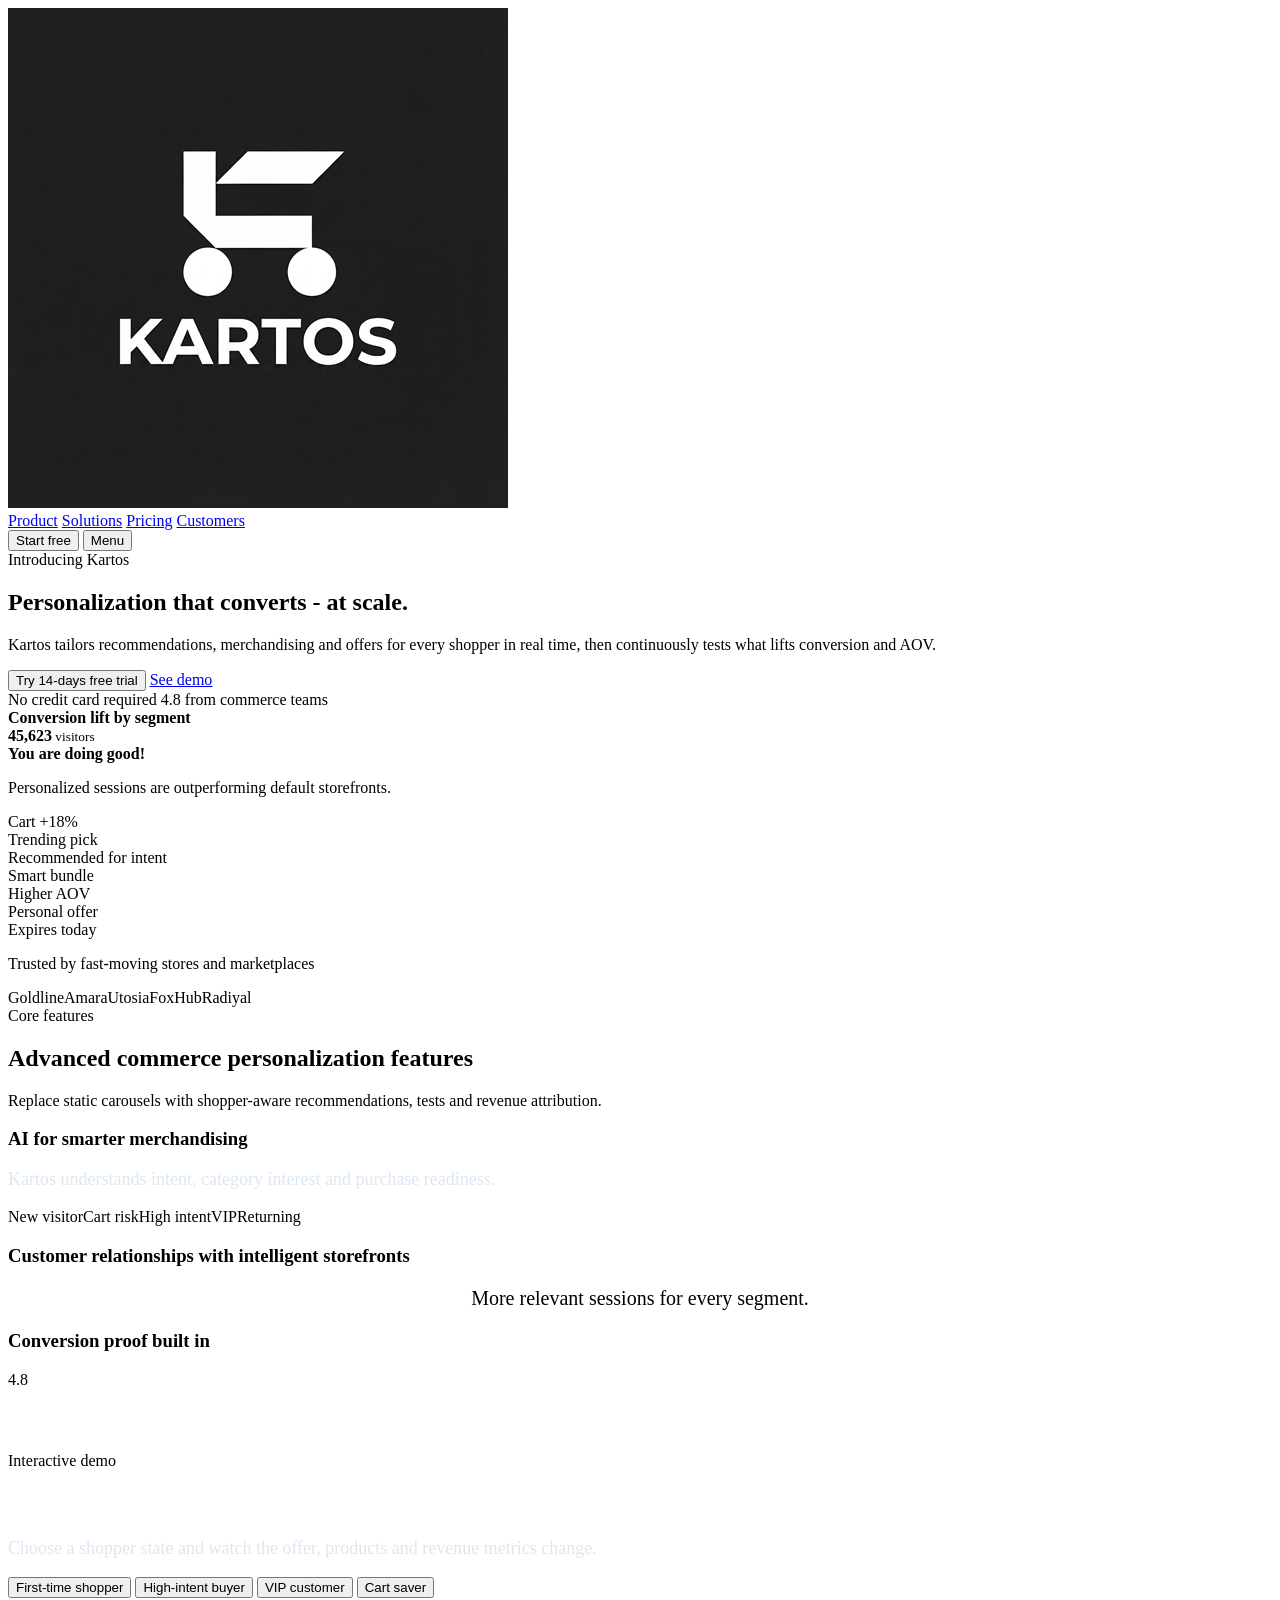
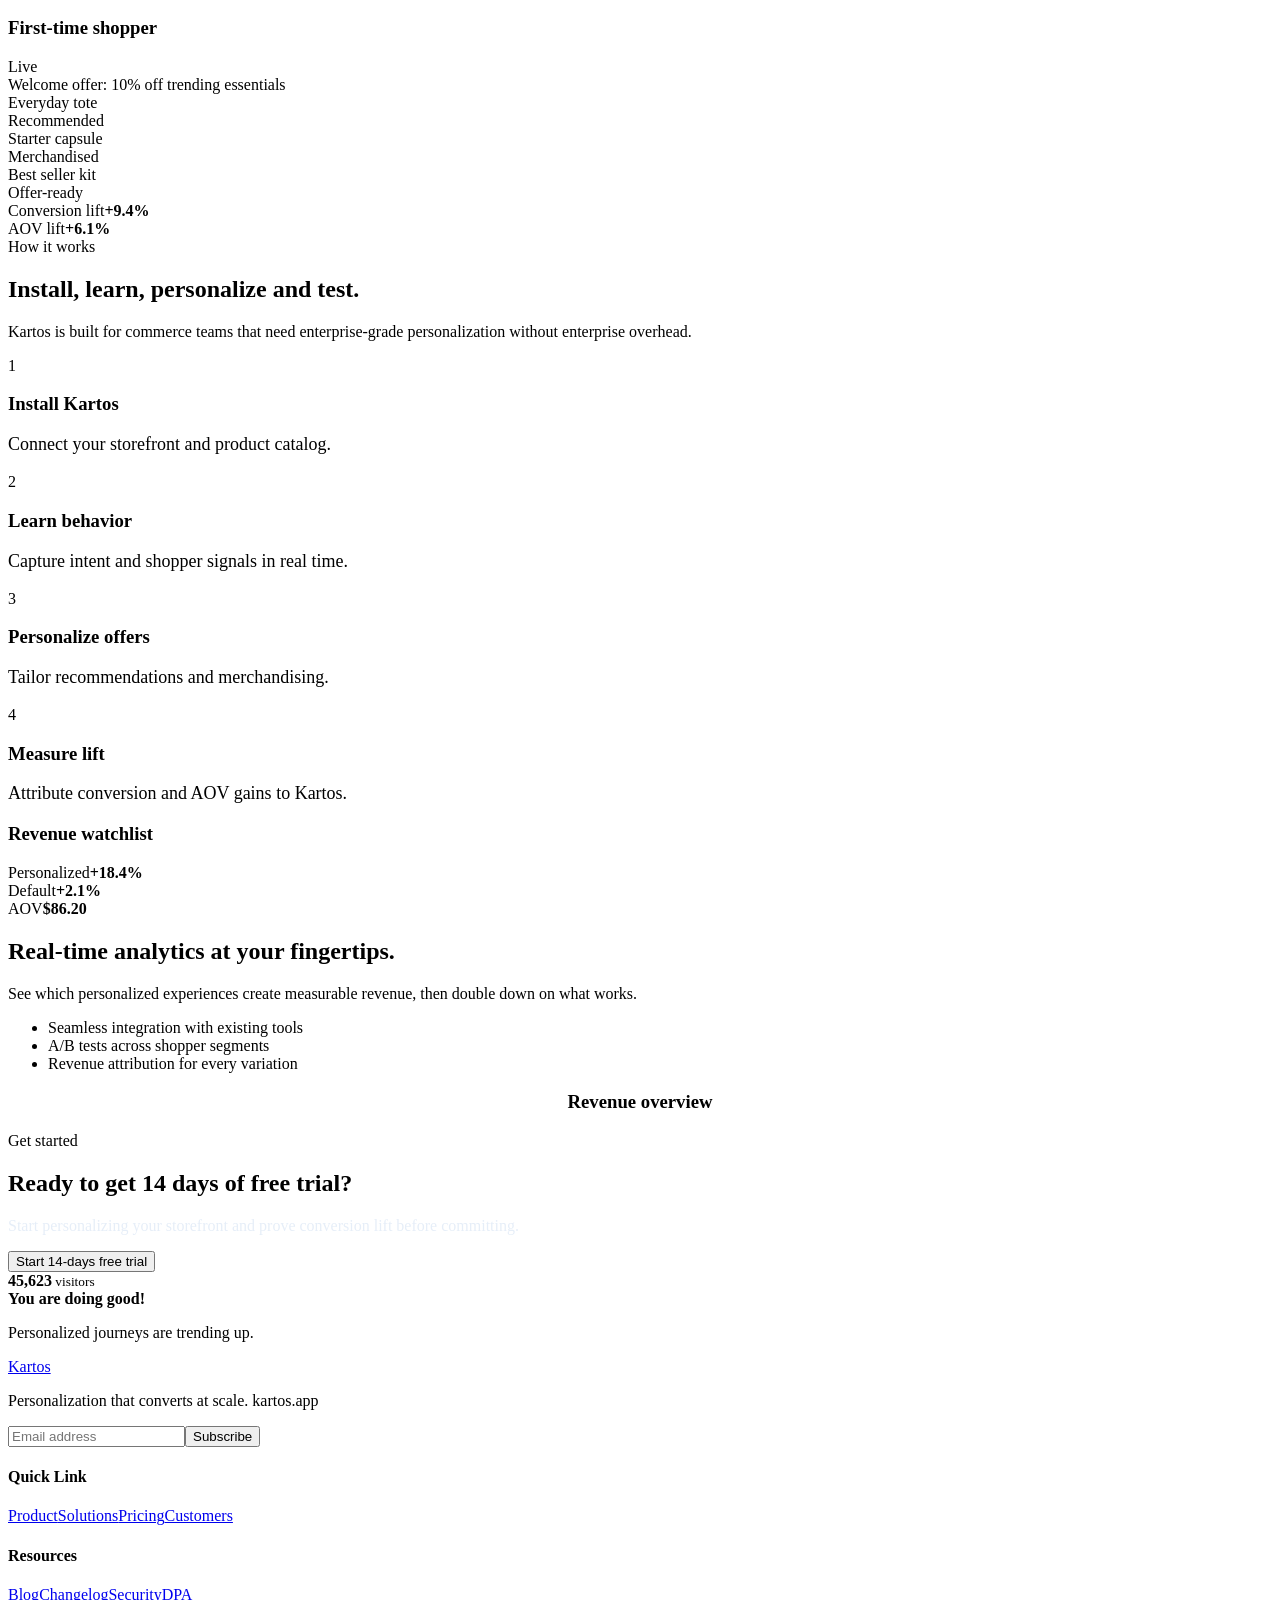
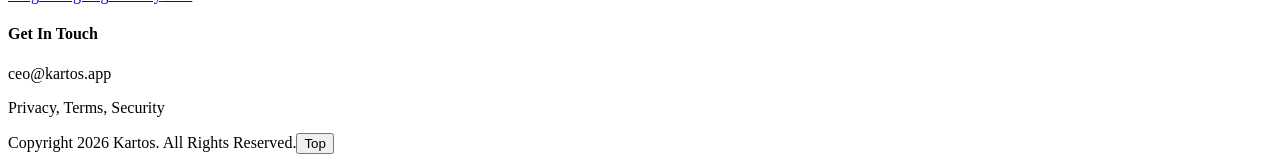
==== commit dea4a8ba: "Update index.html" ====
--- a/index.html
+++ b/index.html
@@ -7,13 +7,15 @@
   <meta name="description" content="Kartos is an ecommerce AI personalization and conversion engine for online stores. Tailor recommendations, merchandising and offers in real time.">
   <meta property="og:title" content="Kartos - Personalization that converts at scale">
   <meta property="og:description" content="Real-time per-shopper personalization, dynamic merchandising, A/B testing and revenue attribution for ecommerce teams.">
-  <link rel="stylesheet" href="styles.css">
+  <link rel="icon" type="image/png" href="katros-logo.png">
 </head>
 <body>
   <div class="site-shell">
     <header class="nav">
       <div class="container nav-inner">
-        <a class="brand" href="index.html"><span class="logo"><span></span></span>Kartos</a>
+        <a class="brand" href="index.html">
+    <img src="katros-logo.png" alt="Katros Logo" class="logo">
+</a>
         <nav class="nav-links" aria-label="Primary navigation">
           <a href="product.html">Product</a>
           <a href="solutions.html">Solutions</a>
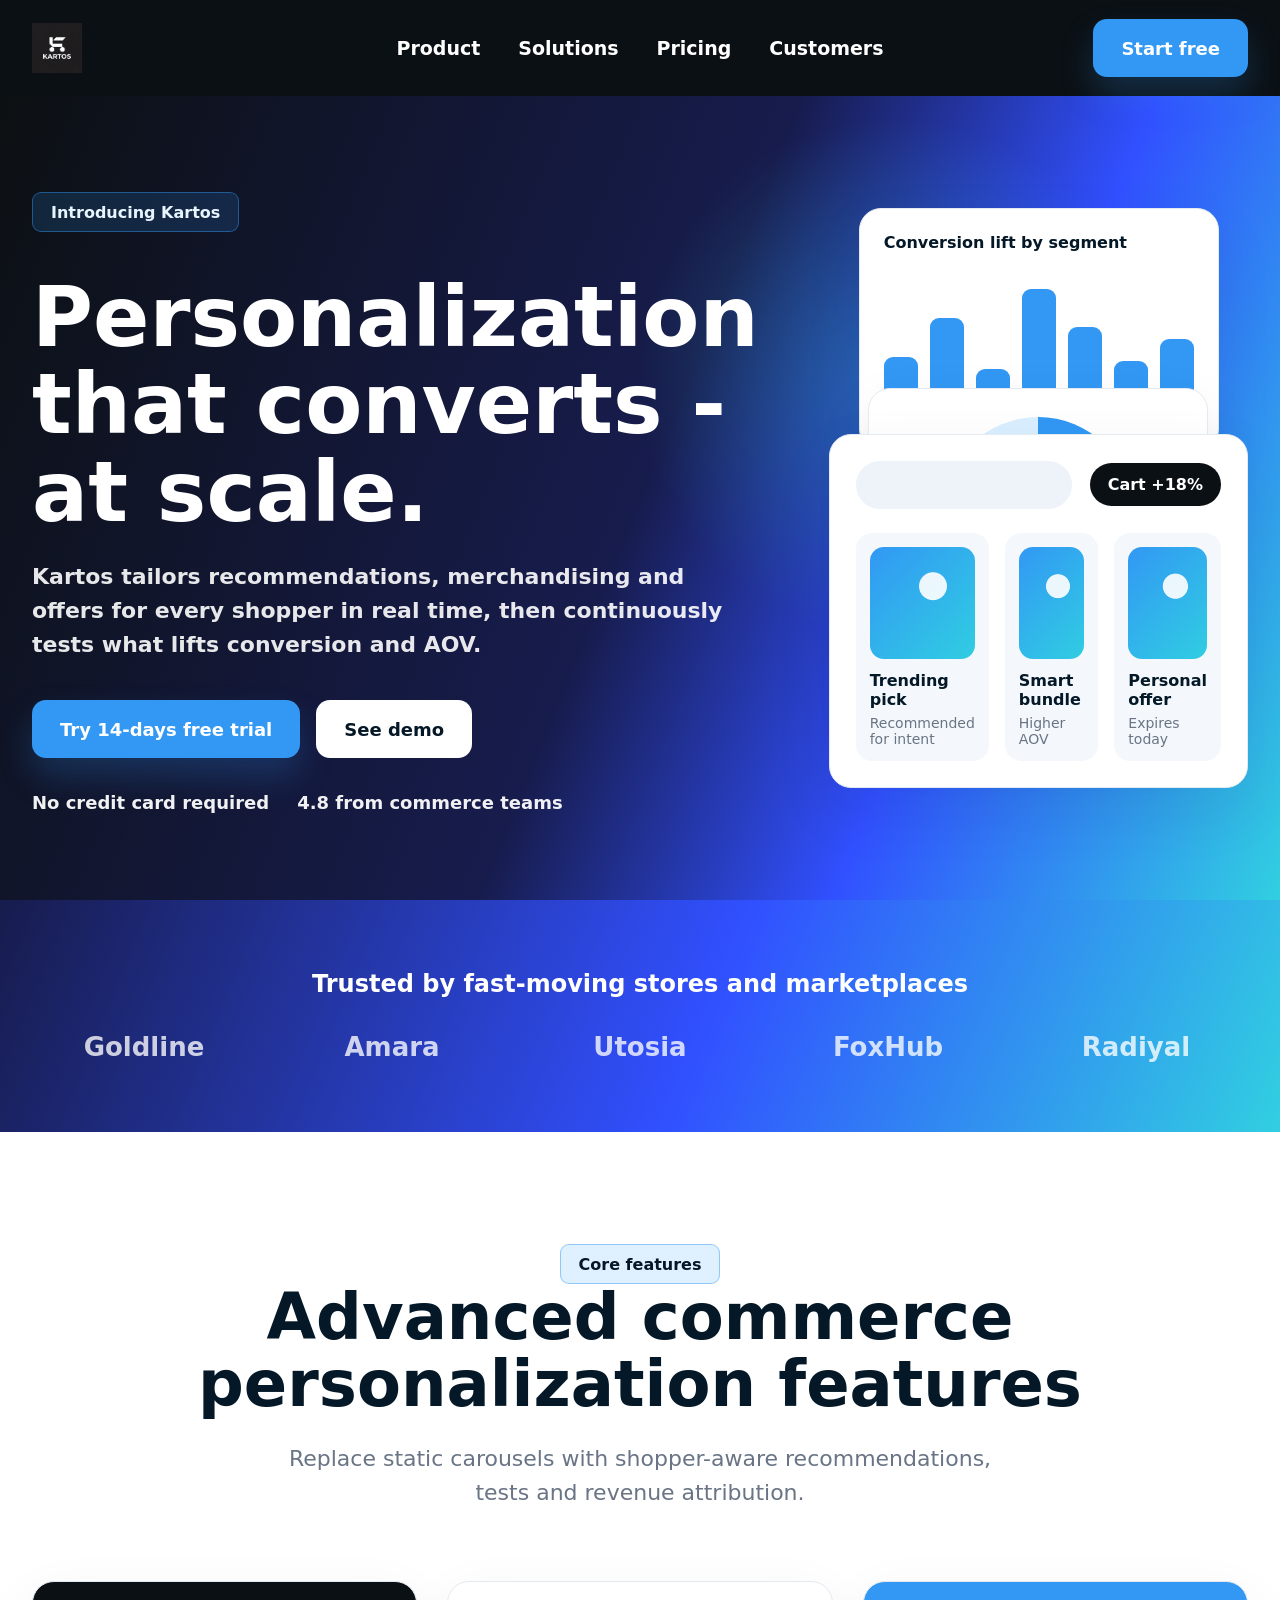
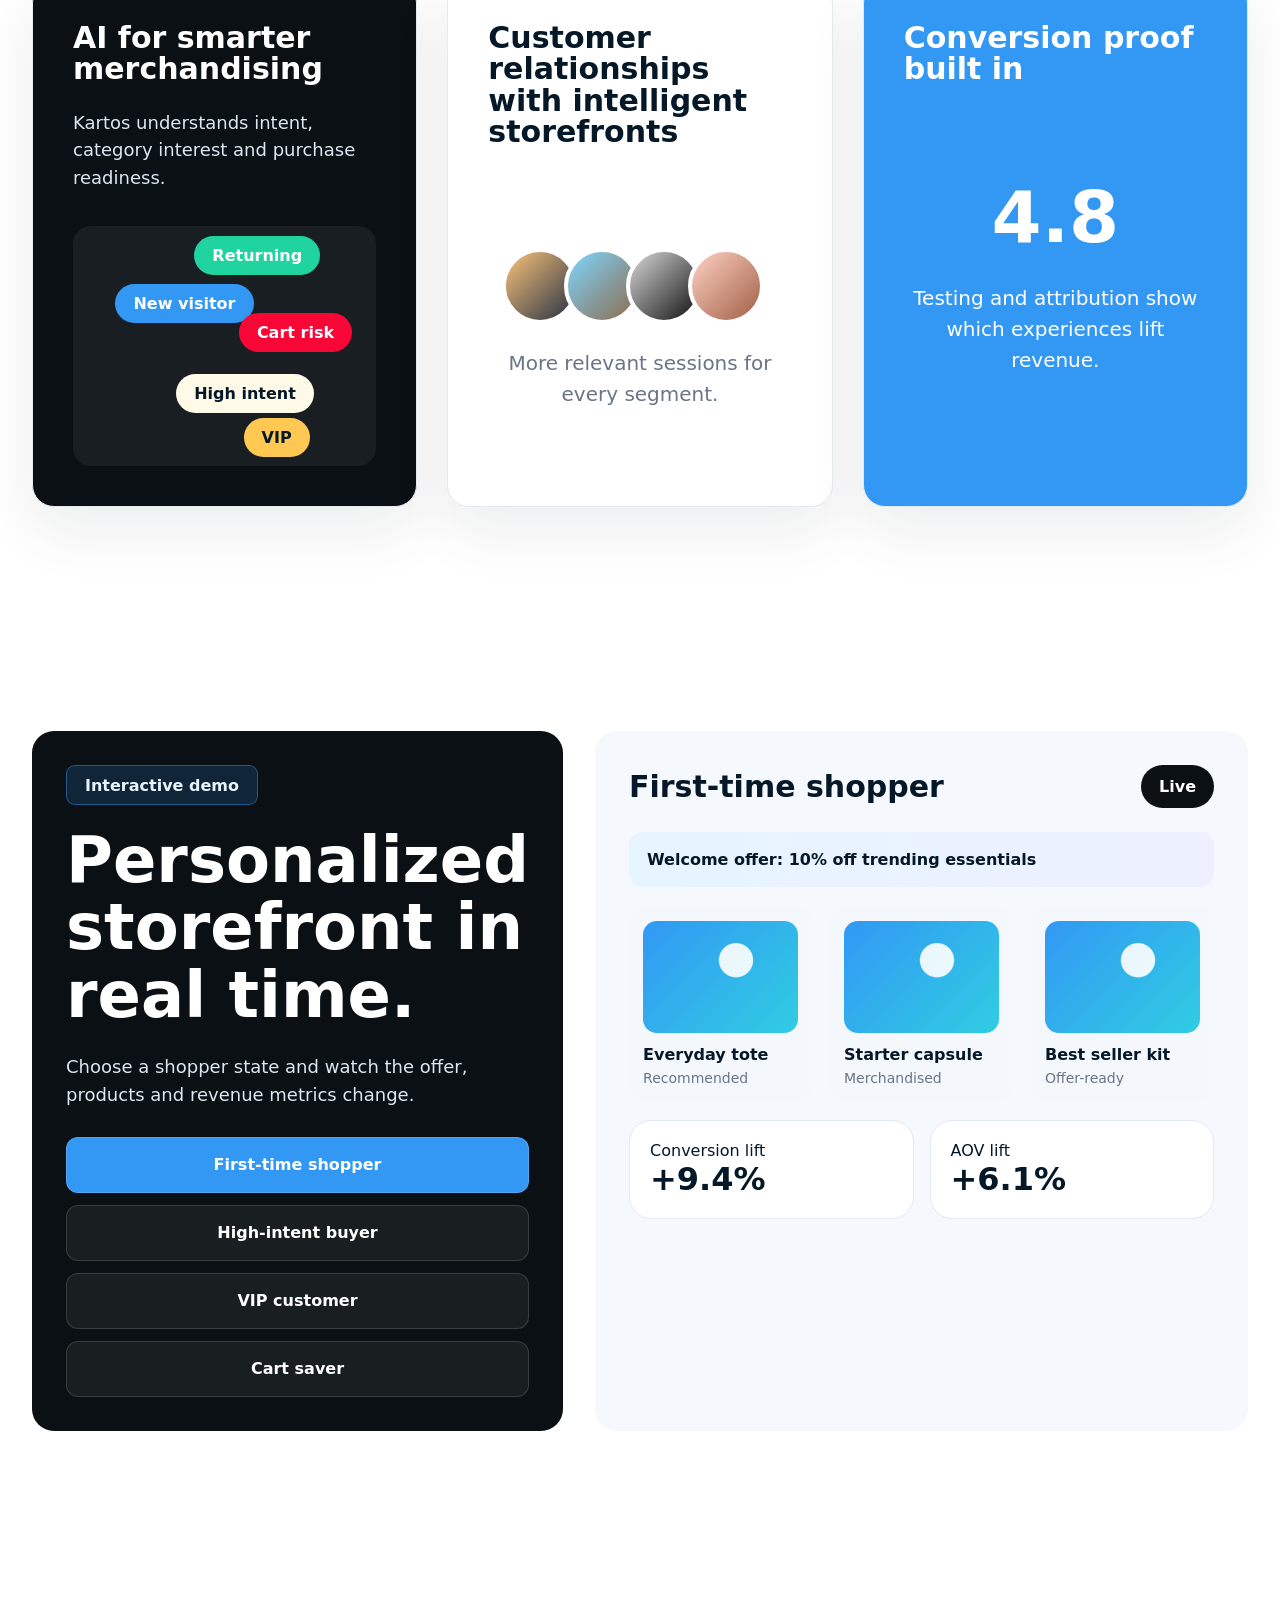
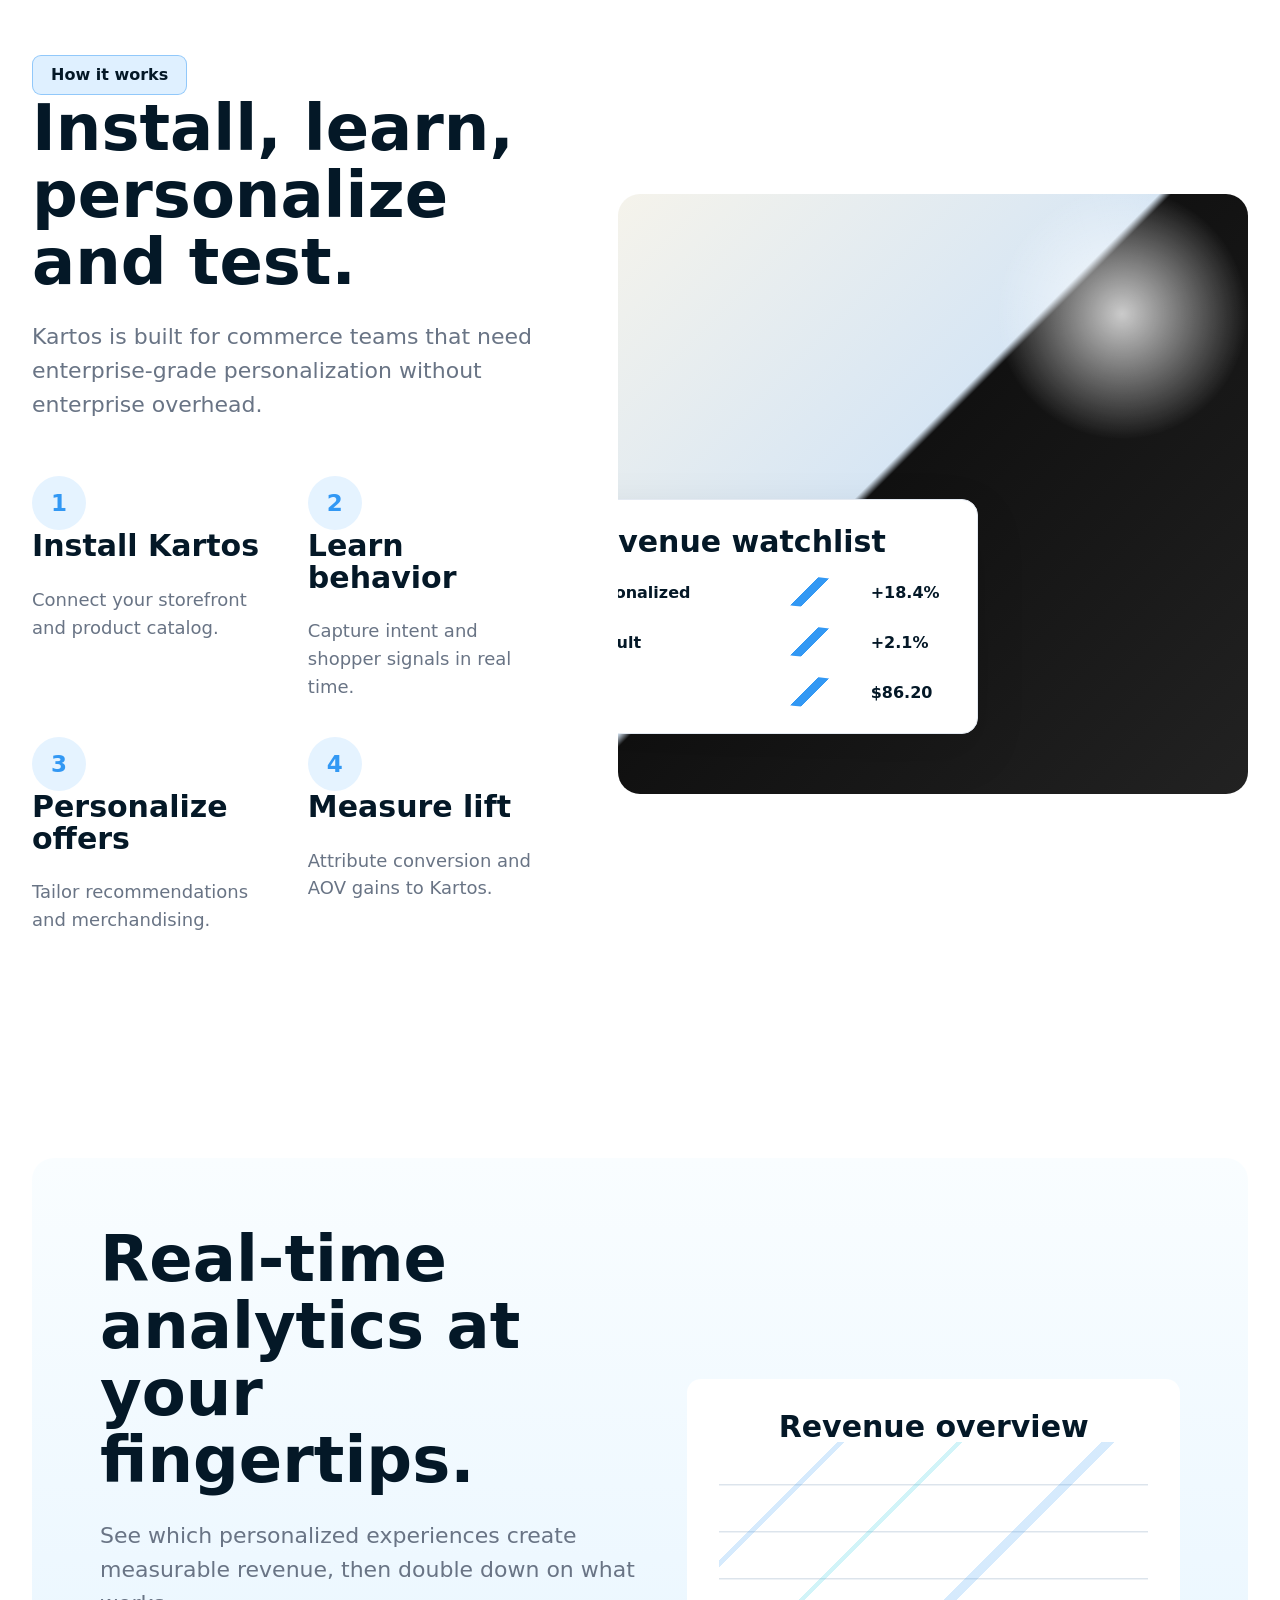
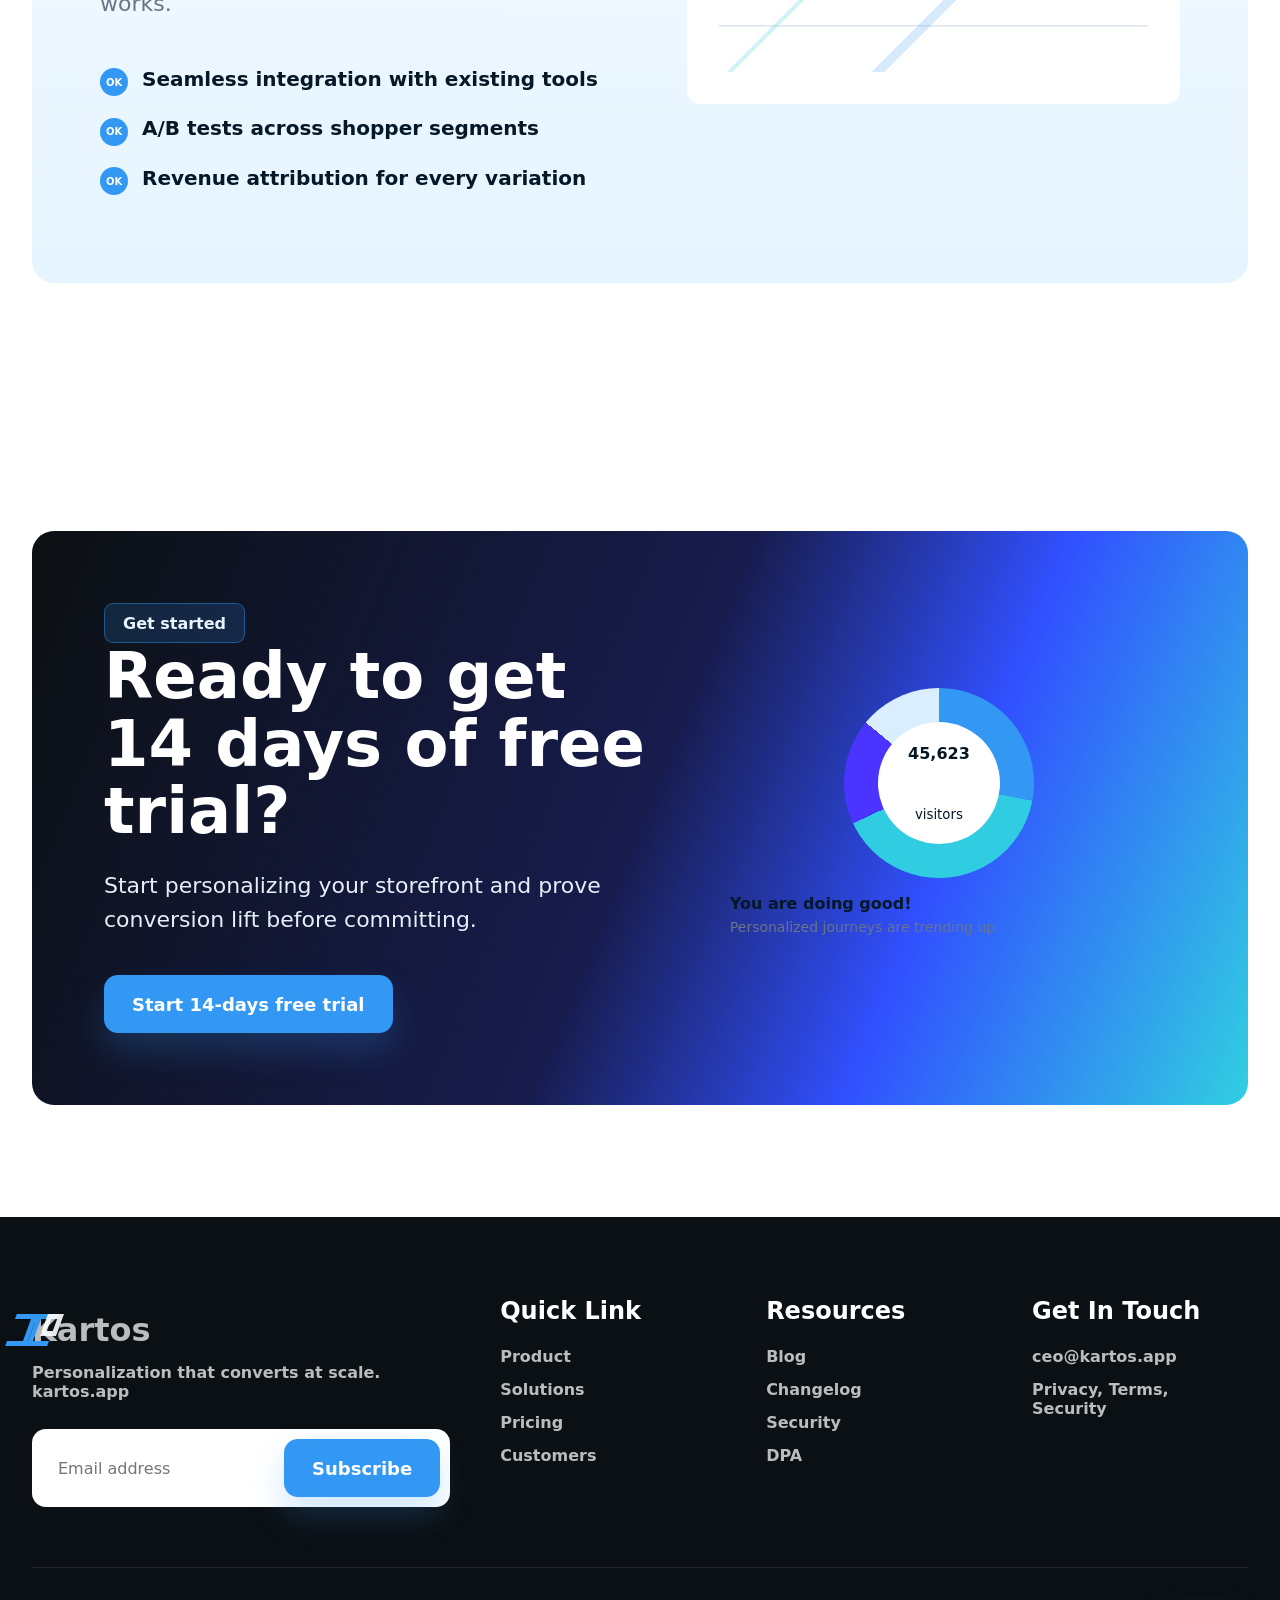
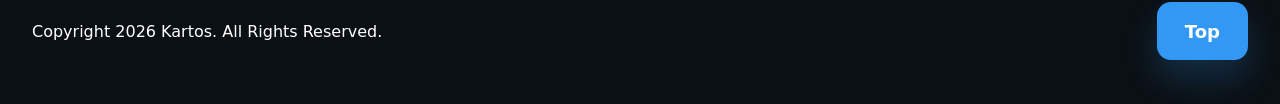
==== commit e570e1c6: "Update index.html" ====
--- a/index.html
+++ b/index.html
@@ -7,6 +7,7 @@
   <meta name="description" content="Kartos is an ecommerce AI personalization and conversion engine for online stores. Tailor recommendations, merchandising and offers in real time.">
   <meta property="og:title" content="Kartos - Personalization that converts at scale">
   <meta property="og:description" content="Real-time per-shopper personalization, dynamic merchandising, A/B testing and revenue attribution for ecommerce teams.">
+  <link rel="stylesheet" href="styles.css">
   <link rel="icon" type="image/png" href="katros-logo.png">
 </head>
 <body>
--- a/styles.css
+++ b/styles.css
@@ -0,0 +1,1227 @@
+:root {
+  --ink: #041827;
+  --muted: #697485;
+  --line: #e4eaf2;
+  --panel: #f5f8fc;
+  --blue: #3298f4;
+  --blue-2: #3150ff;
+  --cyan: #30cde2;
+  --purple: #4b34ff;
+  --dark: #0b1014;
+  --white: #ffffff;
+  --radius: 22px;
+  font-family: Inter, ui-sans-serif, system-ui, -apple-system, BlinkMacSystemFont, "Segoe UI", sans-serif;
+}
+
+* {
+  box-sizing: border-box;
+}
+
+html {
+  scroll-behavior: smooth;
+}
+
+body {
+  margin: 0;
+  color: var(--ink);
+  background: #ffffff;
+}
+
+a {
+  color: inherit;
+  text-decoration: none;
+}
+
+button,
+input {
+  font: inherit;
+}
+
+.site-shell {
+  overflow: hidden;
+  background: #fff;
+}
+
+.container {
+  width: min(1480px, calc(100% - 64px));
+  margin: 0 auto;
+}
+
+.nav {
+  position: sticky;
+  top: 0;
+  z-index: 30;
+  background: var(--dark);
+  color: #fff;
+}
+
+.nav-inner {
+  min-height: 96px;
+  display: grid;
+  grid-template-columns: 1fr auto 1fr;
+  align-items: center;
+  gap: 28px;
+}
+
+.brand {
+  display: inline-flex;
+  align-items: center;
+  gap: 14px;
+  font-size: 32px;
+  font-weight: 850;
+  letter-spacing: 0;
+}
+
+.logo {
+  position: relative;
+  width: 40px;
+  height: 28px;
+}
+
+.logo::before,
+.logo::after,
+.logo span {
+  content: "";
+  position: absolute;
+  top: 3px;
+  width: 16px;
+  height: 22px;
+  border: 5px solid var(--blue);
+  transform: skewX(-20deg);
+}
+
+.logo::before {
+  left: 0;
+  border-right: 0;
+}
+
+.logo span {
+  left: 12px;
+  border-color: #fff;
+  opacity: .9;
+}
+
+.logo::after {
+  right: 0;
+  border-left: 0;
+}
+
+.nav-links {
+  display: flex;
+  align-items: center;
+  gap: 38px;
+  font-size: 19px;
+  font-weight: 750;
+}
+
+.nav-actions {
+  justify-self: end;
+  display: flex;
+  align-items: center;
+  gap: 14px;
+}
+
+.menu-btn {
+  display: none;
+  width: 70px;
+  height: 48px;
+  border: 1px solid rgba(255,255,255,.18);
+  border-radius: 12px;
+  background: transparent;
+  color: #fff;
+  font-size: 15px;
+  font-weight: 800;
+  cursor: pointer;
+}
+
+.btn {
+  display: inline-flex;
+  align-items: center;
+  justify-content: center;
+  min-height: 58px;
+  padding: 0 28px;
+  border: 0;
+  border-radius: 14px;
+  background: var(--blue);
+  color: #fff;
+  font-size: 18px;
+  font-weight: 800;
+  cursor: pointer;
+  box-shadow: 0 18px 34px rgba(50, 152, 244, .22);
+}
+
+.btn.dark {
+  background: var(--dark);
+  box-shadow: none;
+}
+
+.btn.light {
+  background: #fff;
+  color: var(--ink);
+  box-shadow: none;
+}
+
+.btn.full {
+  width: 100%;
+}
+
+.pill {
+  display: inline-flex;
+  align-items: center;
+  min-height: 40px;
+  padding: 0 18px;
+  border: 1px solid rgba(50,152,244,.45);
+  border-radius: 9px;
+  background: rgba(50,152,244,.16);
+  color: #e8f5ff;
+  font-weight: 750;
+}
+
+.pill.light {
+  color: var(--ink);
+  background: #dff0ff;
+}
+
+.hero {
+  min-height: calc(100vh - 96px);
+  padding: 96px 0 80px;
+  color: #fff;
+  background:
+    radial-gradient(circle at 70% 35%, rgba(50,205,226,.32), transparent 25%),
+    linear-gradient(112deg, #0c1012 0%, #171c4d 50%, #3150ff 72%, #31cfe1 100%);
+}
+
+.hero-grid {
+  display: grid;
+  grid-template-columns: .95fr 1.05fr;
+  gap: 70px;
+  align-items: center;
+}
+
+h1,
+h2,
+h3 {
+  margin: 0;
+  letter-spacing: 0;
+  line-height: 1.05;
+}
+
+h1 {
+  max-width: 770px;
+  margin-top: 42px;
+  font-size: clamp(52px, 6.5vw, 96px);
+  font-weight: 860;
+}
+
+h2 {
+  max-width: 980px;
+  margin: 0 auto 22px;
+  text-align: center;
+  font-size: clamp(42px, 5vw, 72px);
+  font-weight: 850;
+}
+
+h3 {
+  font-size: 30px;
+  font-weight: 830;
+}
+
+.lead {
+  max-width: 760px;
+  margin: 24px auto 0;
+  color: var(--muted);
+  font-size: 22px;
+  line-height: 1.55;
+}
+
+.hero .lead {
+  margin-left: 0;
+  color: rgba(255,255,255,.9);
+  font-weight: 650;
+}
+
+.hero-actions,
+.center-actions {
+  display: flex;
+  gap: 16px;
+  flex-wrap: wrap;
+  align-items: center;
+  margin-top: 38px;
+}
+
+.hero-proof {
+  display: flex;
+  gap: 28px;
+  flex-wrap: wrap;
+  margin-top: 34px;
+  color: rgba(255,255,255,.94);
+  font-size: 18px;
+  font-weight: 800;
+}
+
+.hero-visual {
+  position: relative;
+  min-height: 610px;
+}
+
+.store-card,
+.analytics-card,
+.floating-card,
+.metric-card,
+.case-card,
+.article-card,
+.pricing-card,
+.faq-item,
+.feature-card {
+  border: 1px solid var(--line);
+  border-radius: var(--radius);
+  background: #fff;
+  box-shadow: 0 24px 60px rgba(4, 24, 39, .08);
+}
+
+.store-card {
+  position: absolute;
+  right: 0;
+  bottom: 20px;
+  width: min(640px, 100%);
+  padding: 26px;
+  color: var(--ink);
+}
+
+.store-top {
+  display: flex;
+  align-items: center;
+  justify-content: space-between;
+  gap: 18px;
+  margin-bottom: 24px;
+}
+
+.store-search {
+  flex: 1;
+  height: 48px;
+  border-radius: 999px;
+  background: #edf3f9;
+}
+
+.cart-badge {
+  padding: 12px 18px;
+  border-radius: 999px;
+  background: var(--dark);
+  color: #fff;
+  font-weight: 800;
+}
+
+.product-grid {
+  display: grid;
+  grid-template-columns: repeat(3, 1fr);
+  gap: 16px;
+}
+
+.product-card {
+  padding: 14px;
+  border-radius: 16px;
+  background: #f4f8fc;
+}
+
+.product-art {
+  height: 112px;
+  border-radius: 14px;
+  background:
+    radial-gradient(circle at 60% 35%, rgba(255,255,255,.9) 0 14%, transparent 15%),
+    linear-gradient(135deg, var(--blue), var(--cyan));
+}
+
+.product-name {
+  margin-top: 12px;
+  font-weight: 820;
+}
+
+.product-meta {
+  margin-top: 6px;
+  color: var(--muted);
+  font-size: 14px;
+}
+
+.floating-card {
+  position: absolute;
+  left: 30px;
+  top: 10px;
+  width: 360px;
+  padding: 24px;
+  color: var(--ink);
+}
+
+.bar-chart {
+  display: grid;
+  grid-template-columns: repeat(7, 1fr);
+  align-items: end;
+  gap: 12px;
+  height: 150px;
+  margin-top: 24px;
+}
+
+.bar-chart span {
+  border-radius: 9px 9px 0 0;
+  background: var(--blue);
+}
+
+.bar-chart span:nth-child(1) { height: 46%; }
+.bar-chart span:nth-child(2) { height: 72%; }
+.bar-chart span:nth-child(3) { height: 38%; }
+.bar-chart span:nth-child(4) { height: 91%; }
+.bar-chart span:nth-child(5) { height: 66%; }
+.bar-chart span:nth-child(6) { height: 43%; }
+.bar-chart span:nth-child(7) { height: 58%; }
+
+.ring-card {
+  position: absolute;
+  right: 40px;
+  top: 190px;
+  bottom: auto;
+  width: 340px;
+  padding: 28px;
+  color: var(--ink);
+}
+
+.ring {
+  width: 190px;
+  height: 190px;
+  display: grid;
+  place-items: center;
+  margin: 0 auto 16px;
+  border-radius: 50%;
+  background: conic-gradient(var(--blue) 0 28%, var(--cyan) 28% 68%, var(--purple) 68% 86%, #d9efff 86% 100%);
+}
+
+.ring-inner {
+  width: 122px;
+  height: 122px;
+  display: grid;
+  place-items: center;
+  border-radius: 50%;
+  background: #fff;
+  text-align: center;
+}
+
+.logos {
+  padding: 70px 0;
+  color: #fff;
+  background: linear-gradient(112deg, #171c4d 0%, #3150ff 55%, #31cfe1 100%);
+}
+
+.logos p {
+  margin: 0 0 34px;
+  text-align: center;
+  font-size: 24px;
+  font-weight: 850;
+}
+
+.logo-row {
+  display: grid;
+  grid-template-columns: repeat(5, 1fr);
+  gap: 24px;
+  align-items: center;
+  color: rgba(255,255,255,.78);
+  font-size: 26px;
+  font-weight: 850;
+  text-align: center;
+}
+
+.section {
+  padding: 112px 0;
+}
+
+.section-header {
+  text-align: center;
+  margin-bottom: 70px;
+}
+
+.feature-grid {
+  display: grid;
+  grid-template-columns: repeat(3, 1fr);
+  gap: 30px;
+}
+
+.feature-card {
+  min-height: 420px;
+  padding: 40px;
+}
+
+.feature-card.dark {
+  background: var(--dark);
+  color: #fff;
+}
+
+.feature-card.blue {
+  background: var(--blue);
+  color: #fff;
+}
+
+.tag-cloud {
+  position: relative;
+  min-height: 240px;
+  margin-top: 34px;
+  border-radius: 18px;
+  background: rgba(255,255,255,.06);
+}
+
+.tag {
+  position: absolute;
+  padding: 10px 18px;
+  border-radius: 999px;
+  background: var(--blue);
+  color: #fff;
+  font-weight: 800;
+}
+
+.tag:nth-child(1) { left: 14%; top: 24%; }
+.tag:nth-child(2) { right: 8%; top: 36%; background: #f80636; }
+.tag:nth-child(3) { left: 34%; bottom: 22%; background: #fff9e8; color: var(--ink); }
+.tag:nth-child(4) { right: 22%; bottom: 4%; background: #ffc852; color: var(--ink); }
+.tag:nth-child(5) { left: 40%; top: 4%; background: #20d4a0; }
+
+.avatar-row {
+  display: flex;
+  justify-content: center;
+  margin-top: 100px;
+}
+
+.avatar {
+  width: 76px;
+  height: 76px;
+  margin-left: -14px;
+  border: 4px solid #fff;
+  border-radius: 50%;
+  background: linear-gradient(135deg, #fac37a, #263144);
+}
+
+.avatar:nth-child(2) { background: linear-gradient(135deg, #7ed6ff, #8d6b4d); }
+.avatar:nth-child(3) { background: linear-gradient(135deg, #d9d9d9, #111); }
+.avatar:nth-child(4) { background: linear-gradient(135deg, #ffd2c4, #a05f45); }
+
+.stat-big {
+  margin-top: 90px;
+  text-align: center;
+  font-size: 72px;
+  font-weight: 860;
+}
+
+.split {
+  display: grid;
+  grid-template-columns: .9fr 1.1fr;
+  gap: 70px;
+  align-items: center;
+}
+
+.split h2 {
+  margin-left: 0;
+  text-align: left;
+}
+
+.bullet-grid {
+  display: grid;
+  grid-template-columns: repeat(2, 1fr);
+  gap: 36px;
+  margin-top: 54px;
+}
+
+.bullet-icon {
+  width: 54px;
+  height: 54px;
+  display: grid;
+  place-items: center;
+  border-radius: 50%;
+  background: #e5f3ff;
+  color: var(--blue);
+  font-weight: 900;
+  font-size: 23px;
+}
+
+.mock-photo {
+  position: relative;
+  min-height: 600px;
+  overflow: hidden;
+  border-radius: var(--radius);
+  background:
+    radial-gradient(circle at 80% 20%, rgba(255,255,255,.78), transparent 18%),
+    linear-gradient(135deg, #f5f3eb, #d7e6f4 44%, #111 45%, #222);
+}
+
+.watchlist {
+  position: absolute;
+  left: -70px;
+  bottom: 60px;
+  width: min(430px, calc(100% - 40px));
+  padding: 26px;
+  border: 1px solid var(--line);
+  border-radius: 16px;
+  background: #fff;
+  box-shadow: 0 18px 50px rgba(0,0,0,.12);
+}
+
+.watch-row {
+  display: grid;
+  grid-template-columns: 1fr 90px 80px;
+  gap: 16px;
+  align-items: center;
+  margin-top: 20px;
+  font-weight: 800;
+}
+
+.spark {
+  height: 30px;
+  border-radius: 50%;
+  background: linear-gradient(135deg, transparent 45%, var(--blue) 45% 55%, transparent 55%);
+}
+
+.solution-cards {
+  display: grid;
+  grid-template-columns: repeat(2, 1fr);
+  gap: 30px;
+}
+
+.solution-card {
+  min-height: 560px;
+  padding: 40px;
+  border-radius: var(--radius);
+  color: #fff;
+}
+
+.solution-card.blue {
+  background: var(--blue);
+}
+
+.solution-card.dark {
+  background: var(--dark);
+}
+
+.chart-panel {
+  margin-top: 42px;
+  padding: 32px;
+  border-radius: 14px;
+  background: #fff;
+  color: var(--ink);
+}
+
+.donut {
+  width: 210px;
+  height: 210px;
+  display: grid;
+  place-items: center;
+  margin: 28px auto;
+  border-radius: 50%;
+  background: conic-gradient(var(--cyan) 0 42%, var(--purple) 42% 72%, var(--blue) 72% 100%);
+}
+
+.donut::after {
+  content: "14.8% lift";
+  width: 132px;
+  height: 132px;
+  display: grid;
+  place-items: center;
+  border-radius: 50%;
+  background: #fff;
+  font-weight: 860;
+}
+
+.line-chart {
+  height: 230px;
+  border-radius: 12px;
+  background:
+    linear-gradient(135deg, transparent 0 18%, rgba(50,152,244,.2) 18% 19%, transparent 19% 36%, rgba(48,205,226,.22) 36% 37%, transparent 37% 58%, rgba(50,152,244,.2) 58% 60%, transparent 60%),
+    repeating-linear-gradient(0deg, transparent 0 45px, #dce4ec 46px 47px);
+}
+
+.analytics-band {
+  display: grid;
+  grid-template-columns: 1fr .9fr;
+  gap: 40px;
+  align-items: center;
+  padding: 68px;
+  border-radius: var(--radius);
+  background: linear-gradient(180deg, #f9fdff, #e5f4ff);
+}
+
+.analytics-band h2 {
+  text-align: left;
+  margin-left: 0;
+}
+
+.check-list {
+  display: grid;
+  gap: 20px;
+  margin-top: 46px;
+  padding: 0;
+  list-style: none;
+  font-weight: 800;
+  font-size: 20px;
+}
+
+.check-list li::before {
+  content: "OK";
+  display: inline-grid;
+  place-items: center;
+  width: 28px;
+  height: 28px;
+  margin-right: 14px;
+  border-radius: 50%;
+  background: var(--blue);
+  color: #fff;
+  font-size: 10px;
+}
+
+.demo-wrap {
+  display: grid;
+  grid-template-columns: .72fr 1.28fr;
+  gap: 32px;
+  align-items: stretch;
+}
+
+.demo-controls {
+  padding: 34px;
+  border-radius: var(--radius);
+  background: var(--dark);
+  color: #fff;
+}
+
+.demo-tabs {
+  display: grid;
+  gap: 12px;
+  margin-top: 28px;
+}
+
+.demo-tab {
+  min-height: 56px;
+  border: 1px solid rgba(255,255,255,.14);
+  border-radius: 12px;
+  background: rgba(255,255,255,.06);
+  color: #fff;
+  font-weight: 800;
+  cursor: pointer;
+}
+
+.demo-tab.active {
+  background: var(--blue);
+}
+
+.demo-store {
+  padding: 34px;
+  border-radius: var(--radius);
+  background: #f5f8fc;
+}
+
+.demo-offer {
+  margin-bottom: 20px;
+  padding: 18px;
+  border-radius: 14px;
+  background: linear-gradient(90deg, #e6f5ff, #eef0ff);
+  font-weight: 850;
+}
+
+.demo-products {
+  display: grid;
+  grid-template-columns: repeat(3, 1fr);
+  gap: 18px;
+}
+
+.demo-metrics {
+  display: grid;
+  grid-template-columns: repeat(2, 1fr);
+  gap: 16px;
+  margin-top: 20px;
+}
+
+.metric-card {
+  padding: 20px;
+  box-shadow: none;
+}
+
+.metric-card strong {
+  display: block;
+  font-size: 32px;
+}
+
+.pricing-section {
+  color: #fff;
+  background: linear-gradient(112deg, #0c1012 0%, #171c4d 50%, #3150ff 76%, #31cfe1 100%);
+}
+
+.pricing-toggle {
+  display: inline-flex;
+  align-items: center;
+  gap: 14px;
+  margin-top: 34px;
+  font-size: 22px;
+  font-weight: 850;
+}
+
+.switch {
+  position: relative;
+  width: 78px;
+  height: 40px;
+  border: 0;
+  border-radius: 999px;
+  background: var(--blue);
+  cursor: pointer;
+}
+
+.switch::after {
+  content: "";
+  position: absolute;
+  top: 8px;
+  left: 9px;
+  width: 24px;
+  height: 24px;
+  border-radius: 50%;
+  background: #fff;
+  transition: transform .2s ease;
+}
+
+.switch.yearly::after {
+  transform: translateX(36px);
+}
+
+.pricing-grid {
+  display: grid;
+  grid-template-columns: repeat(3, 1fr);
+  gap: 30px;
+  margin-top: 70px;
+}
+
+.pricing-card {
+  padding: 42px;
+  box-shadow: none;
+}
+
+.pricing-card.highlight {
+  color: #fff;
+  background: var(--blue);
+  border-color: transparent;
+}
+
+.price {
+  margin: 24px 0;
+  font-size: 58px;
+  font-weight: 900;
+}
+
+.price small {
+  color: currentColor;
+  opacity: .7;
+  font-size: 18px;
+}
+
+.pricing-card ul {
+  display: grid;
+  gap: 20px;
+  margin: 34px 0;
+  padding: 0;
+  list-style: none;
+  color: inherit;
+}
+
+.pricing-card li::before {
+  content: "OK";
+  margin-right: 12px;
+  color: var(--blue);
+  font-size: 11px;
+  font-weight: 900;
+}
+
+.pricing-card.highlight li::before {
+  color: #fff;
+}
+
+.faq-grid {
+  display: grid;
+  grid-template-columns: repeat(2, 1fr);
+  gap: 18px 28px;
+  margin-top: 64px;
+}
+
+.faq-item {
+  overflow: hidden;
+  background: #f1f5f9;
+  box-shadow: none;
+}
+
+.faq-button {
+  width: 100%;
+  min-height: 78px;
+  display: flex;
+  align-items: center;
+  gap: 18px;
+  padding: 0 28px;
+  border: 0;
+  background: transparent;
+  color: var(--ink);
+  text-align: left;
+  font-size: 21px;
+  font-weight: 850;
+  cursor: pointer;
+}
+
+.faq-icon {
+  width: 24px;
+  height: 24px;
+  display: grid;
+  flex: 0 0 auto;
+  place-items: center;
+  border: 3px solid var(--ink);
+  border-radius: 50%;
+  font-size: 13px;
+}
+
+.faq-content {
+  display: none;
+  padding: 0 28px 26px 70px;
+  color: var(--muted);
+  font-size: 19px;
+  line-height: 1.55;
+}
+
+.faq-item.open .faq-content {
+  display: block;
+}
+
+.testimonial-card {
+  display: grid;
+  grid-template-columns: 1fr .82fr;
+  gap: 40px;
+  align-items: center;
+  padding: 58px;
+  border-radius: var(--radius);
+  background: #061d2b;
+  color: #fff;
+}
+
+.testimonial-card blockquote {
+  margin: 40px 0 0;
+  max-width: 660px;
+  font-size: 27px;
+  line-height: 1.45;
+  font-weight: 760;
+}
+
+.customer-photo {
+  min-height: 430px;
+  border-radius: 18px;
+  background:
+    radial-gradient(circle at 38% 28%, #5fb5ff 0 12%, transparent 13%),
+    linear-gradient(135deg, #0e3148, #081018 45%, #287ad8 46%, #36d0df);
+}
+
+.article-grid,
+.case-grid {
+  display: grid;
+  grid-template-columns: repeat(2, 1fr);
+  gap: 30px;
+}
+
+.article-card,
+.case-card {
+  display: grid;
+  grid-template-columns: 220px 1fr;
+  gap: 28px;
+  align-items: center;
+  padding: 18px;
+}
+
+.article-art,
+.case-art {
+  min-height: 190px;
+  border-radius: 16px;
+  background: linear-gradient(135deg, #d7edff, #1b2d4c);
+}
+
+.case-card {
+  grid-template-columns: 1fr;
+  padding: 34px;
+}
+
+.case-art {
+  min-height: 220px;
+}
+
+.cta {
+  margin-top: 24px;
+}
+
+.cta-card {
+  display: grid;
+  grid-template-columns: 1fr .85fr;
+  gap: 40px;
+  align-items: center;
+  padding: 72px;
+  border-radius: var(--radius);
+  color: #fff;
+  background: linear-gradient(112deg, #0c1012 0%, #171c4d 50%, #3150ff 72%, #31cfe1 100%);
+}
+
+.cta-card h2 {
+  margin-left: 0;
+  color: #fff;
+  text-align: left;
+}
+
+.footer {
+  padding: 80px 0 44px;
+  color: #fff;
+  background: var(--dark);
+}
+
+.footer-grid {
+  display: grid;
+  grid-template-columns: 1.4fr repeat(3, 1fr);
+  gap: 50px;
+}
+
+.newsletter {
+  display: flex;
+  gap: 10px;
+  max-width: 520px;
+  margin-top: 28px;
+  padding: 10px;
+  border-radius: 14px;
+  background: #fff;
+}
+
+.newsletter input {
+  flex: 1;
+  min-width: 0;
+  border: 0;
+  padding: 0 16px;
+}
+
+.footer h4 {
+  margin: 0 0 22px;
+  font-size: 24px;
+}
+
+.footer a,
+.footer p {
+  display: block;
+  margin: 14px 0;
+  color: rgba(255,255,255,.72);
+  font-weight: 700;
+}
+
+.footer-bottom {
+  display: flex;
+  align-items: center;
+  justify-content: space-between;
+  gap: 20px;
+  margin-top: 60px;
+  padding-top: 34px;
+  border-top: 1px solid rgba(255,255,255,.1);
+}
+
+.modal {
+  position: fixed;
+  inset: 0;
+  z-index: 100;
+  display: grid;
+  place-items: center;
+  padding: 24px;
+}
+
+.modal[hidden] {
+  display: none;
+}
+
+.modal-backdrop {
+  position: absolute;
+  inset: 0;
+  background: rgba(0,0,0,.65);
+}
+
+.modal-panel {
+  position: relative;
+  width: min(560px, 100%);
+  padding: 38px;
+  border-radius: 22px;
+  background: #fff;
+  box-shadow: 0 28px 80px rgba(0,0,0,.28);
+}
+
+.modal-close {
+  position: absolute;
+  top: 16px;
+  right: 16px;
+  width: 42px;
+  height: 42px;
+  border: 0;
+  border-radius: 12px;
+  background: #eef3f8;
+  cursor: pointer;
+}
+
+.signup-form {
+  display: grid;
+  gap: 16px;
+  margin-top: 26px;
+}
+
+.signup-form label {
+  display: grid;
+  gap: 8px;
+  color: var(--muted);
+  font-weight: 750;
+}
+
+.signup-form input {
+  min-height: 54px;
+  border: 1px solid var(--line);
+  border-radius: 12px;
+  padding: 0 14px;
+}
+
+.success {
+  margin-top: 22px;
+  padding: 18px;
+  border-radius: 14px;
+  background: #e8f7ff;
+  color: var(--ink);
+  font-weight: 800;
+}
+
+body.modal-open {
+  overflow: hidden;
+}
+
+@media (max-width: 1100px) {
+  .container {
+    width: min(100% - 32px, 900px);
+  }
+
+  .nav-inner {
+    grid-template-columns: 1fr auto;
+  }
+
+  .menu-btn {
+    display: inline-grid;
+    place-items: center;
+  }
+
+  .nav-links {
+    position: absolute;
+    top: 96px;
+    left: 0;
+    right: 0;
+    display: none;
+    flex-direction: column;
+    align-items: stretch;
+    gap: 0;
+    padding: 0 16px 18px;
+    background: var(--dark);
+  }
+
+  .nav.open .nav-links {
+    display: flex;
+  }
+
+  .nav-links a {
+    padding: 18px 0;
+    border-top: 1px solid rgba(255,255,255,.1);
+  }
+
+  .nav-actions .btn {
+    display: none;
+  }
+
+  .hero-grid,
+  .split,
+  .solution-cards,
+  .analytics-band,
+  .demo-wrap,
+  .testimonial-card,
+  .cta-card,
+  .footer-grid {
+    grid-template-columns: 1fr;
+  }
+
+  .hero-visual {
+    min-height: 760px;
+  }
+
+  .floating-card,
+  .ring-card,
+  .store-card {
+    position: relative;
+    top: auto;
+    left: auto;
+    right: auto;
+    bottom: auto;
+    width: 100%;
+    margin-top: 22px;
+  }
+
+  .feature-grid,
+  .pricing-grid,
+  .faq-grid,
+  .article-grid,
+  .case-grid {
+    grid-template-columns: 1fr;
+  }
+
+  .watchlist {
+    left: 20px;
+  }
+}
+
+@media (max-width: 700px) {
+  .brand {
+    font-size: 26px;
+  }
+
+  h1 {
+    font-size: 48px;
+  }
+
+  h2 {
+    font-size: 38px;
+  }
+
+  .product-grid,
+  .demo-products,
+  .demo-metrics,
+  .bullet-grid,
+  .logo-row,
+  .article-card {
+    grid-template-columns: 1fr;
+  }
+
+  .section {
+    padding: 78px 0;
+  }
+
+  .hero {
+    padding-top: 66px;
+  }
+
+  .hero-visual {
+    min-height: auto;
+  }
+
+  .store-card,
+  .floating-card,
+  .ring-card,
+  .analytics-band,
+  .testimonial-card,
+  .cta-card,
+  .feature-card,
+  .solution-card,
+  .pricing-card {
+    padding: 24px;
+  }
+
+  .footer-bottom,
+  .newsletter {
+    flex-direction: column;
+    align-items: stretch;
+  }
+}
+.logo {
+    height: 50px;
+    width: auto;
+}
